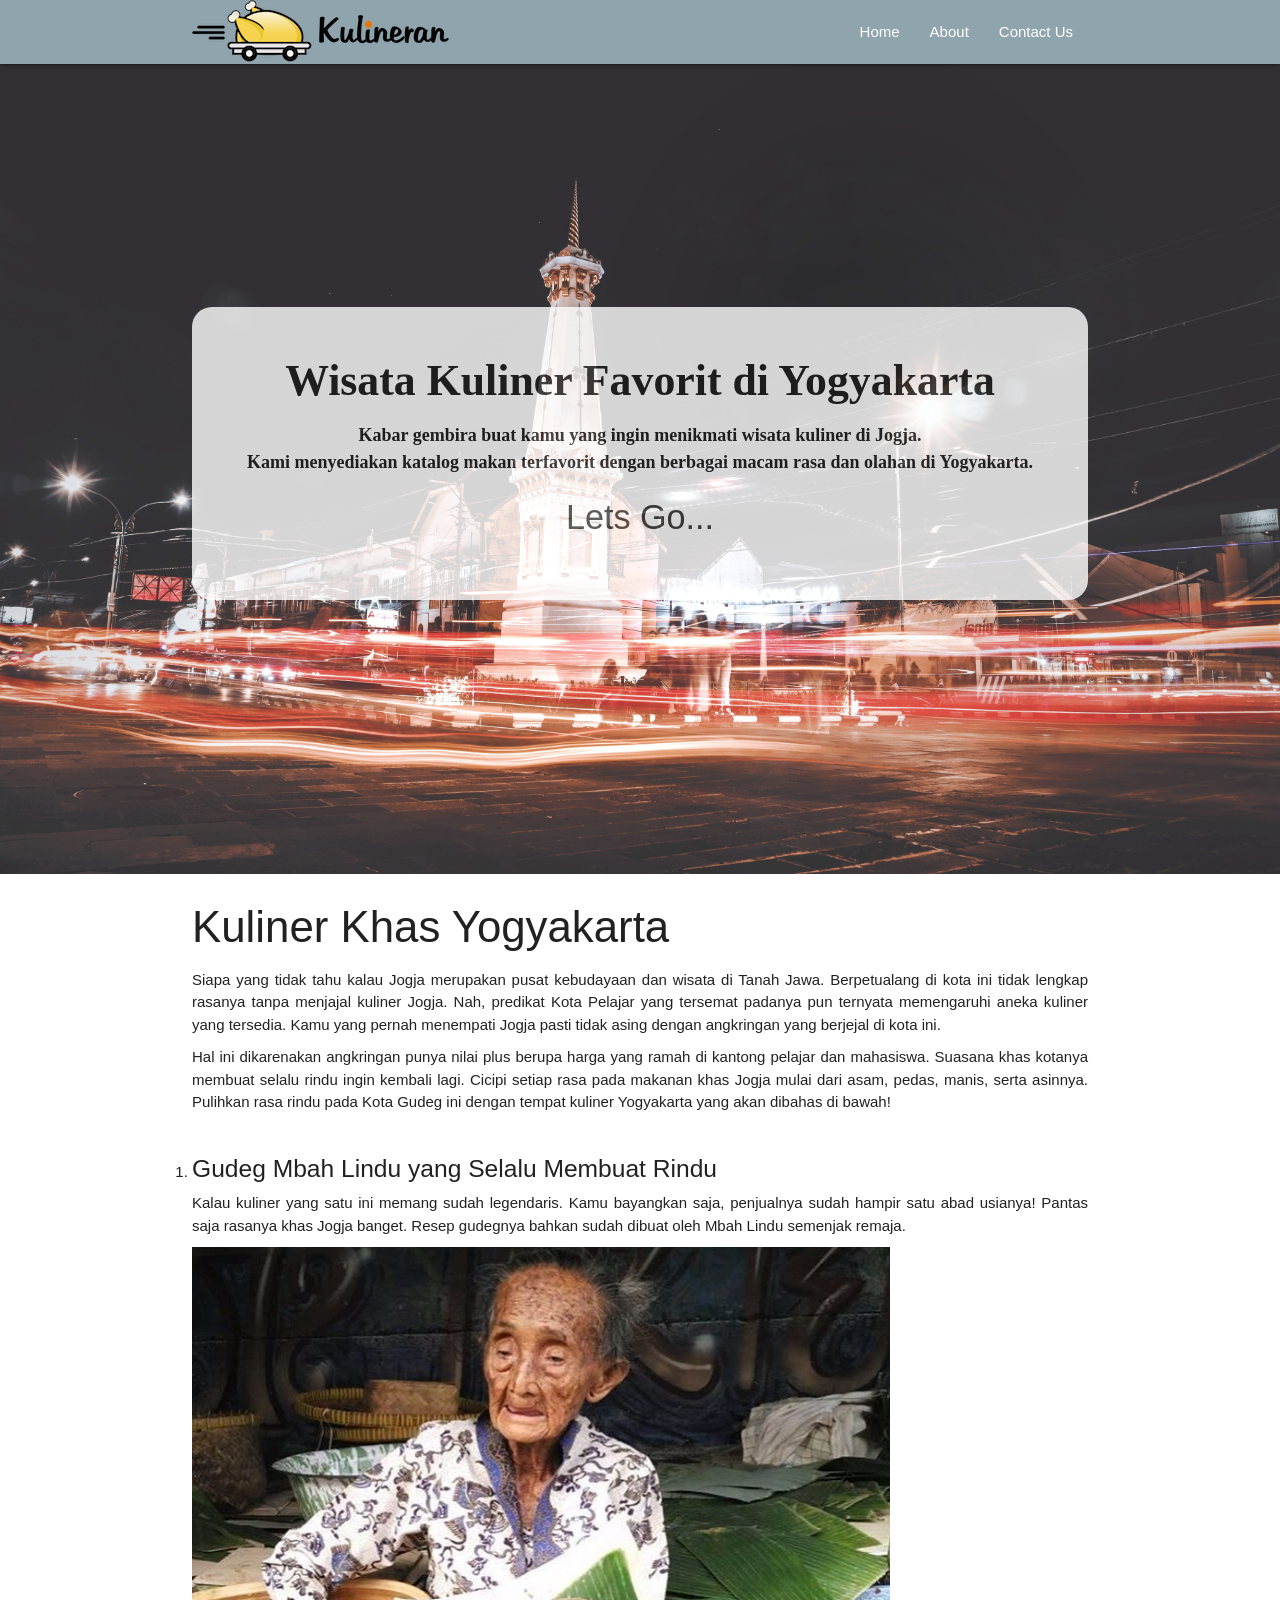
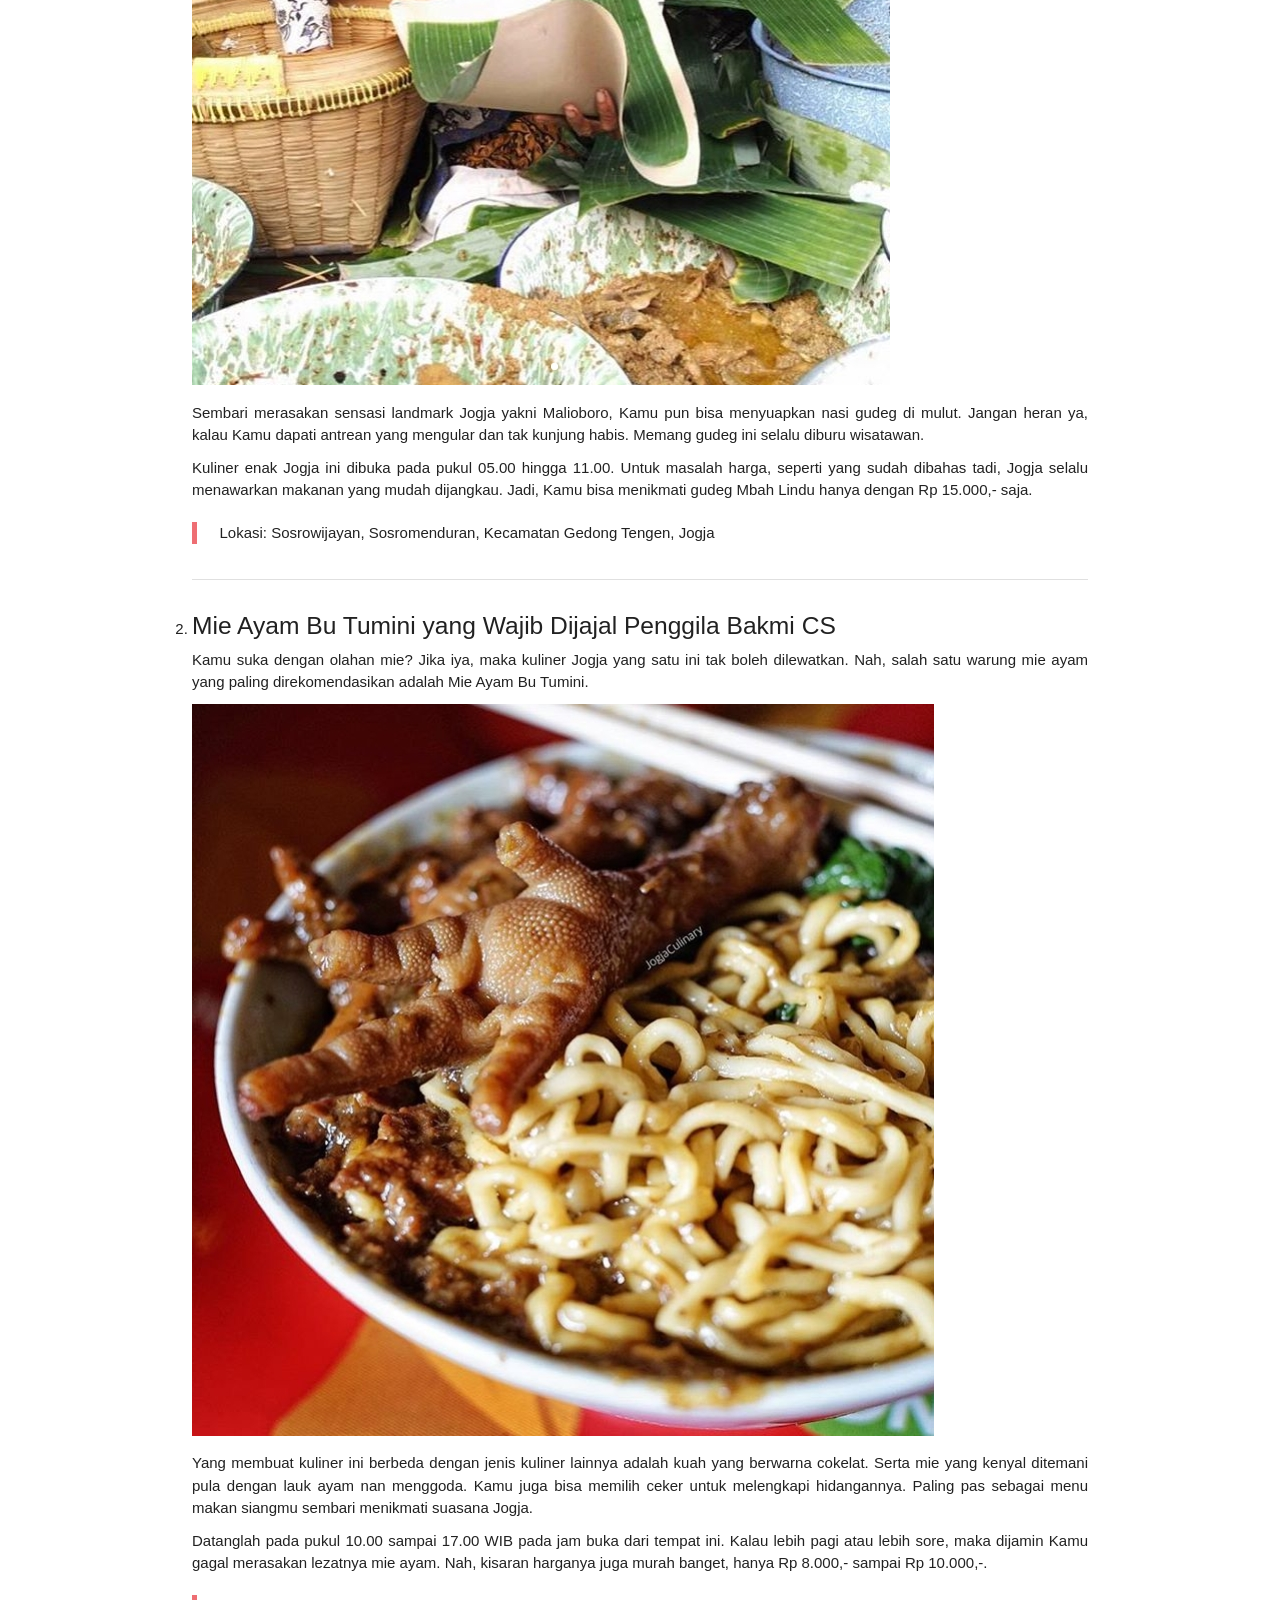
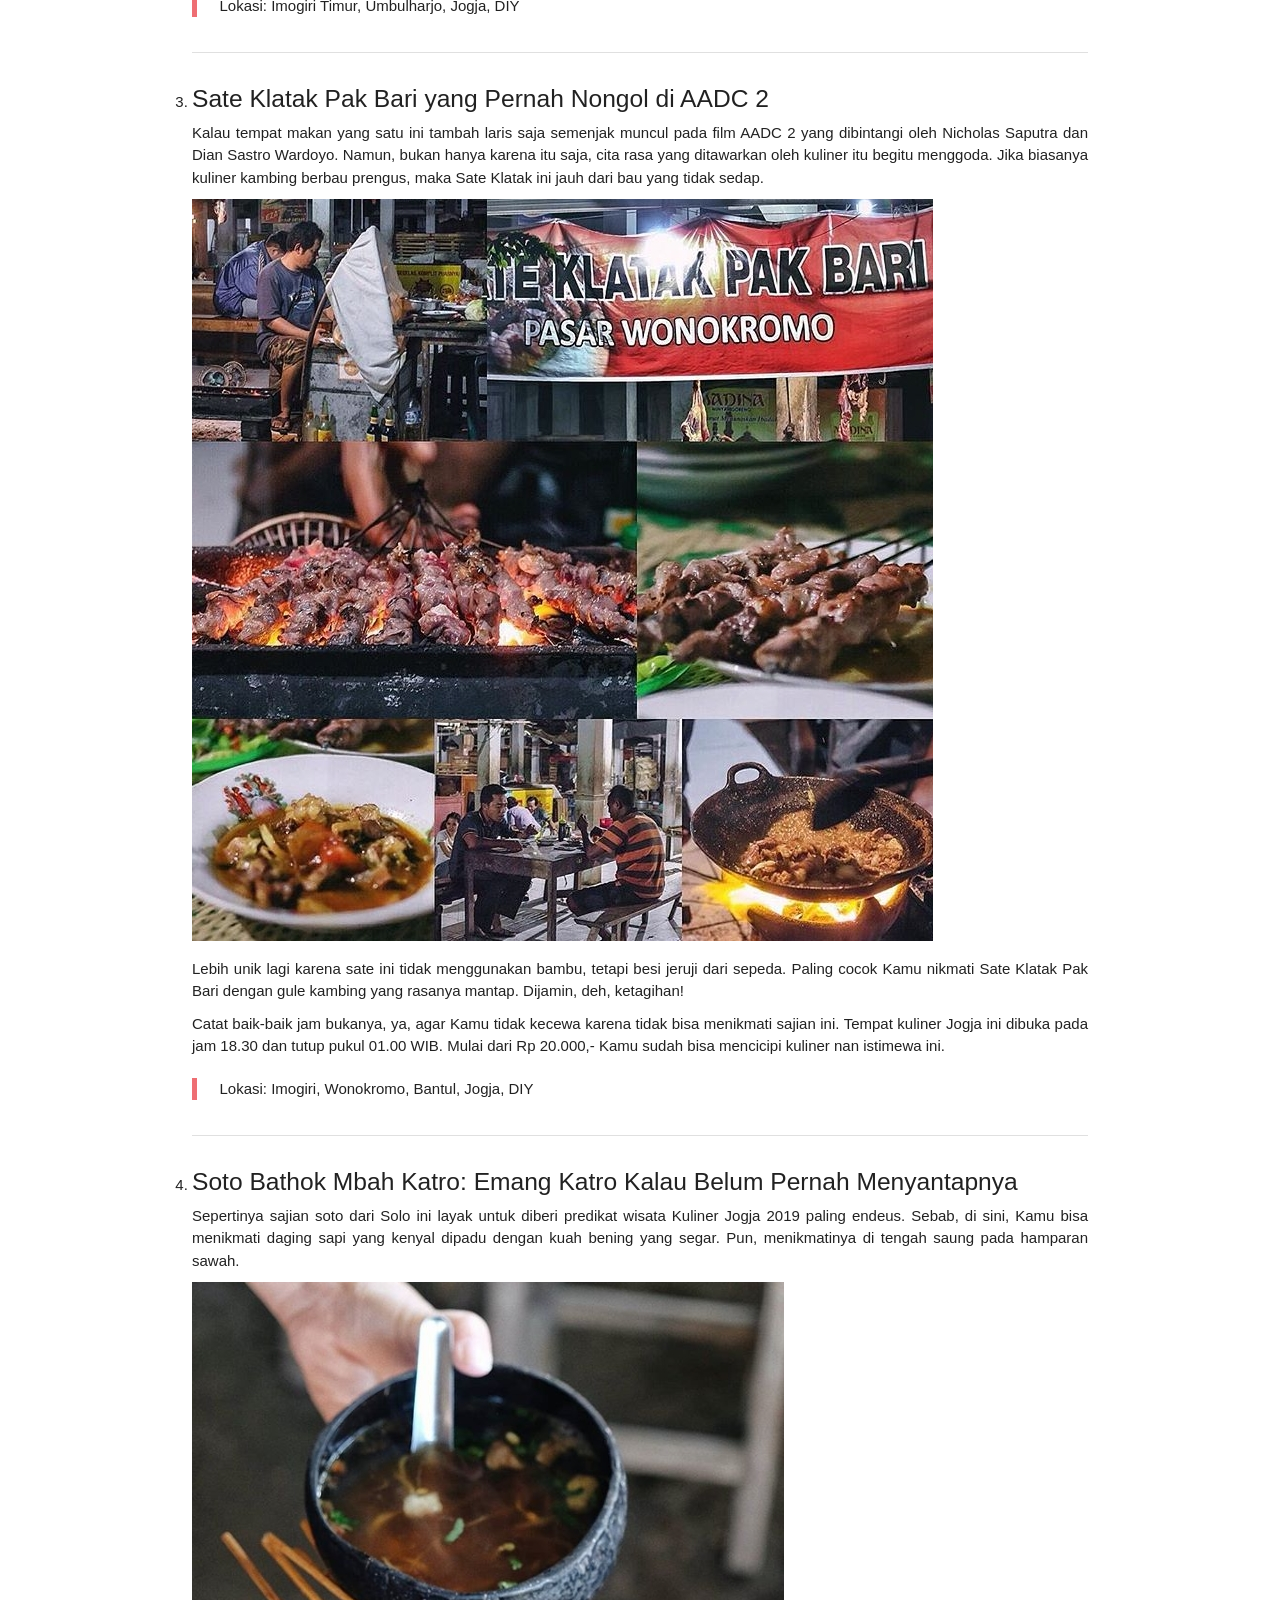
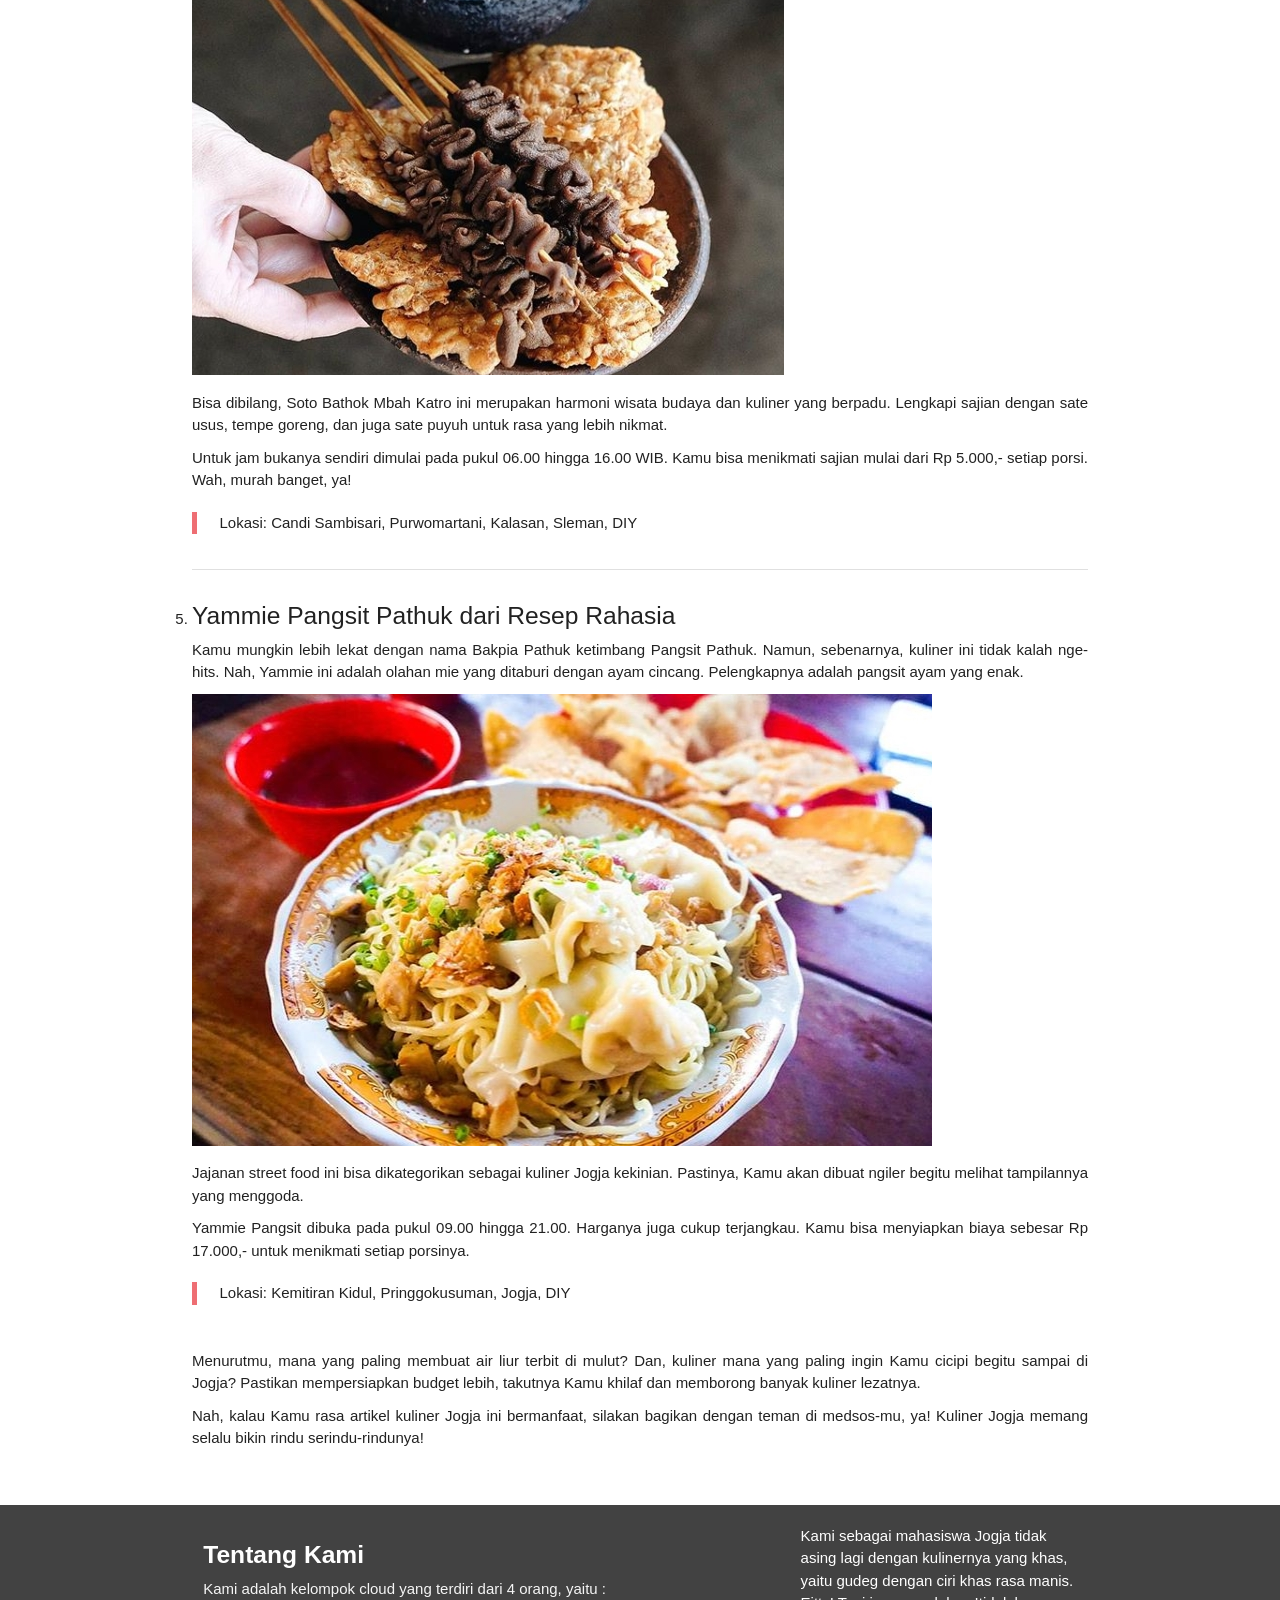
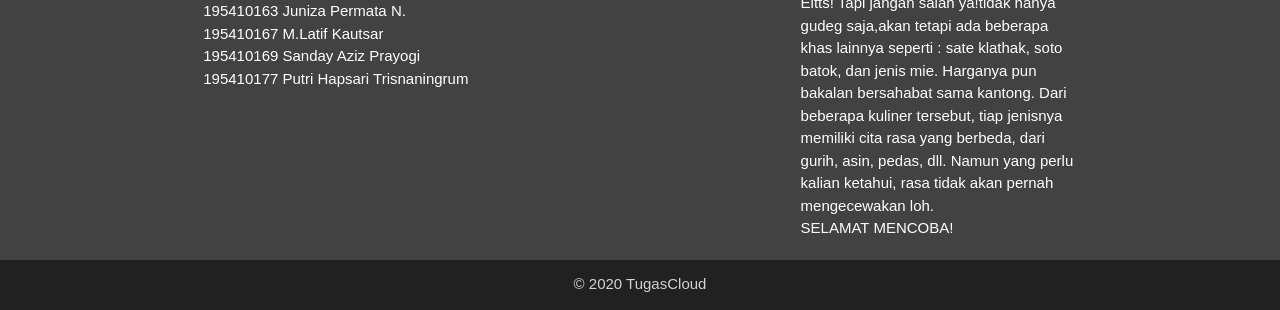
==== about.html @ c5c63904 "gabung file jadi satu untuk kelompok" ====
<!DOCTYPE html>
<html lang="en">

<head>
    <meta charset="UTF-8">
    <meta name="viewport" content="width=device-width, initial-scale=1.0">
    <title>Kuliner Jogja</title>
    <link rel="stylesheet" href="css/materialize.min.css">
    <link rel="stylesheet" href="css/style.css">
    <script src="js/jquery.min.js"></script>
</head>

<body>
    <header>
        <div class="navbar-fixed">
            <nav class="blue-grey lighten-2">
                <div class="nav-wrapper container">
                    <a href="#!" class="brand-logo"><img class="responsive-img" src="image/kulineran-logo-main.png"
                            alt="" srcset=""></a>
                    <a href="#" data-target="mobile-demo" class="sidenav-trigger"><i class="material-icons">=</i></a>
                    <ul class="right hide-on-med-and-down">
                        <li><a href="index.html">Home</a></li>
                        <li><a href="about.html">About</a></li>
                        <li><a href="contact.html">Contact Us</a></li>

                    </ul>
                </div>
            </nav>


        </div>
        <ul class="sidenav" id="mobile-demo">
            <li><a href="index.html">Home</a></li>
            <li><a href="about.html">About</a></li>
            <li><a href="contact.html">Contact Us</a></li>
        </ul>
        <div class="parallax-container">
            <div class="container">

                <h3 class="center-align show-on-small">Wisata Kuliner Favorit di Yogyakarta</h3>
                <p>Kabar gembira buat kamu yang ingin menikmati wisata kuliner di Jogja.
                    <p>

                        Kami menyediakan katalog makan terfavorit dengan berbagai macam rasa dan olahan di Yogyakarta.
                    </p>
                    <h4 class="center-align">Lets Go...</h4>
                </p>
            </div>
            <div class="parallax"><img class="responsive-img" src="image/jogja.jpg"> </div>
        </div>
    </header>
    <main>
        <article>
            <div class="container">
                <h3>Kuliner Khas Yogyakarta</h3>
                <p>Siapa yang tidak tahu kalau Jogja merupakan pusat kebudayaan dan wisata di Tanah Jawa. Berpetualang
                    di kota ini tidak lengkap rasanya tanpa menjajal kuliner Jogja. Nah, predikat Kota Pelajar yang
                    tersemat padanya pun ternyata memengaruhi aneka kuliner yang tersedia. Kamu yang pernah menempati
                    Jogja pasti tidak asing dengan angkringan yang berjejal di kota ini.</p>
                <p>Hal ini dikarenakan angkringan punya nilai plus berupa harga yang ramah di kantong pelajar dan
                    mahasiswa. Suasana khas kotanya membuat selalu rindu ingin kembali lagi. Cicipi setiap rasa pada
                    makanan khas Jogja mulai dari asam, pedas, manis, serta asinnya. Pulihkan rasa rindu pada Kota Gudeg
                    ini dengan tempat kuliner Yogyakarta yang akan dibahas di bawah!</p>

                <ol type="1">
                    <li>
                        <div class="section">
                            <h5>Gudeg Mbah Lindu yang Selalu Membuat Rindu</h5>
                            <p>Kalau kuliner yang satu ini memang sudah legendaris. Kamu bayangkan saja, penjualnya
                                sudah hampir satu abad usianya! Pantas saja rasanya khas Jogja banget. Resep gudegnya
                                bahkan sudah dibuat oleh Mbah Lindu semenjak remaja.</p>
                            <img src="image/gudeg.jpg" alt="" class="responsive-img">
                            <p>Sembari merasakan sensasi landmark Jogja yakni Malioboro, Kamu pun bisa menyuapkan nasi
                                gudeg di mulut. Jangan heran ya, kalau Kamu dapati antrean yang mengular dan tak kunjung
                                habis. Memang gudeg ini selalu diburu wisatawan.</p>
                            <p>Kuliner enak Jogja ini dibuka pada pukul 05.00 hingga 11.00. Untuk masalah harga, seperti
                                yang sudah dibahas tadi, Jogja selalu menawarkan makanan yang mudah dijangkau. Jadi,
                                Kamu bisa menikmati gudeg Mbah Lindu hanya dengan Rp 15.000,- saja.</p>
                            <blockquote>
                                Lokasi: Sosrowijayan, Sosromenduran, Kecamatan Gedong Tengen, Jogja
                            </blockquote>
                        </div>
                    </li>
                    <li>
                        <div class="divider"></div>
                        <div class="section">
                            <h5>Mie Ayam Bu Tumini yang Wajib Dijajal Penggila Bakmi CS</h5>
                            <p>Kamu suka dengan olahan mie? Jika iya, maka kuliner Jogja yang satu ini tak boleh
                                dilewatkan. Nah, salah satu warung mie ayam yang paling direkomendasikan adalah Mie Ayam
                                Bu Tumini.</p>
                            <img src="image/bakmi.jpg" alt="" class="responsive-img">
                            <p>Yang membuat kuliner ini berbeda dengan jenis kuliner lainnya adalah kuah yang berwarna
                                cokelat. Serta mie yang kenyal ditemani pula dengan lauk ayam nan menggoda. Kamu juga
                                bisa memilih ceker untuk melengkapi hidangannya. Paling pas sebagai menu makan siangmu
                                sembari menikmati suasana Jogja.</p>
                            <p>Datanglah pada pukul 10.00 sampai 17.00 WIB pada jam buka dari tempat ini. Kalau lebih
                                pagi atau lebih sore, maka dijamin Kamu gagal merasakan lezatnya mie ayam. Nah, kisaran
                                harganya juga murah banget, hanya Rp 8.000,- sampai Rp 10.000,-.</p>
                            <blockquote>
                                Lokasi: Imogiri Timur, Umbulharjo, Jogja, DIY
                            </blockquote>

                        </div>
                    </li>
                    <li>
                        <div class="divider"></div>
                        <div class="section">
                            <h5>Sate Klatak Pak Bari yang Pernah Nongol di AADC 2</h5>
                            <p>Kalau tempat makan yang satu ini tambah laris saja semenjak muncul pada film AADC 2 yang
                                dibintangi oleh Nicholas Saputra dan Dian Sastro Wardoyo. Namun, bukan hanya karena itu
                                saja, cita rasa yang ditawarkan oleh kuliner itu begitu menggoda. Jika biasanya kuliner
                                kambing berbau prengus, maka Sate Klatak ini jauh dari bau yang tidak sedap.</p>
                            <img src="image/sate.jpg" alt="" class="responsive-img">
                            <p>Lebih unik lagi karena sate ini tidak menggunakan bambu, tetapi besi jeruji dari sepeda.
                                Paling cocok Kamu nikmati Sate Klatak Pak Bari dengan gule kambing yang rasanya mantap.
                                Dijamin, deh, ketagihan!</p>
                            <p>Catat baik-baik jam bukanya, ya, agar Kamu tidak kecewa karena tidak bisa menikmati
                                sajian ini. Tempat kuliner Jogja ini dibuka pada jam 18.30 dan tutup pukul 01.00 WIB.
                                Mulai dari Rp 20.000,- Kamu sudah bisa mencicipi kuliner nan istimewa ini.</p>
                            <blockquote>
                                Lokasi: Imogiri, Wonokromo, Bantul, Jogja, DIY
                            </blockquote>
                        </div>
                    </li>
                    <li>

                        <div class="divider"></div>
                        <div class="section">
                            <h5>Soto Bathok Mbah Katro: Emang Katro Kalau Belum Pernah Menyantapnya</h5>
                            <p>Sepertinya sajian soto dari Solo ini layak untuk diberi predikat wisata Kuliner Jogja
                                2019 paling endeus. Sebab, di sini, Kamu bisa menikmati daging sapi yang kenyal dipadu
                                dengan kuah bening yang segar. Pun, menikmatinya di tengah saung pada hamparan sawah.
                            </p>
                            <img src="image/soto.jpg" alt="" class="responsive-img">
                            <p>Bisa dibilang, Soto Bathok Mbah Katro ini merupakan harmoni wisata budaya dan kuliner
                                yang berpadu. Lengkapi sajian dengan sate usus, tempe goreng, dan juga sate puyuh untuk
                                rasa yang lebih nikmat.</p>
                            <p>Untuk jam bukanya sendiri dimulai pada pukul 06.00 hingga 16.00 WIB. Kamu bisa menikmati
                                sajian mulai dari Rp 5.000,- setiap porsi. Wah, murah banget, ya!</p>
                            <blockquote>
                                Lokasi: Candi Sambisari, Purwomartani, Kalasan, Sleman, DIY
                            </blockquote>
                        </div>
                    </li>
                    <li>
                        <div class="divider"></div>
                        <div class="section">
                            <h5>Yammie Pangsit Pathuk dari Resep Rahasia</h5>
                            <p>Kamu mungkin lebih lekat dengan nama Bakpia Pathuk ketimbang Pangsit Pathuk. Namun,
                                sebenarnya, kuliner ini tidak kalah nge-hits. Nah, Yammie ini adalah olahan mie yang
                                ditaburi dengan ayam cincang. Pelengkapnya adalah pangsit ayam yang enak.</p>
                            <img src="image/pangsit.jpg" alt="" class="responsive-img">
                            <p>Jajanan street food ini bisa dikategorikan sebagai kuliner Jogja kekinian. Pastinya, Kamu
                                akan dibuat ngiler begitu melihat tampilannya yang menggoda.</p>
                            <p>Yammie Pangsit dibuka pada pukul 09.00 hingga 21.00. Harganya juga cukup terjangkau. Kamu
                                bisa menyiapkan biaya sebesar Rp 17.000,- untuk menikmati setiap porsinya.</p>
                            <blockquote>
                                Lokasi: Kemitiran Kidul, Pringgokusuman, Jogja, DIY
                            </blockquote>
                        </div>
                    </li>
                </ol>
                <p>Menurutmu, mana yang paling membuat air liur terbit di mulut? Dan, kuliner mana yang paling ingin
                    Kamu cicipi begitu sampai di Jogja? Pastikan mempersiapkan budget lebih, takutnya Kamu khilaf dan
                    memborong banyak kuliner lezatnya.</p>
                <p>Nah, kalau Kamu rasa artikel kuliner Jogja ini bermanfaat, silakan bagikan dengan teman di medsos-mu,
                    ya! Kuliner Jogja memang selalu bikin rindu serindu-rindunya!</p>


            </div>
        </article>
    </main>
    <footer class="page-footer grey darken-3">
        <div class="container">
            <div class="row">
                <div class="col l6 s12">
                    <h5 class="white-text"><b>Tentang Kami</b></h5>
                    <p class="grey-text text-lighten-4">Kami adalah kelompok cloud yang terdiri dari 4 orang, yaitu : </p>
					<p>195410163 Juniza Permata N.</p>
					<p>195410167 M.Latif Kautsar</p>
					<p>195410169 Sanday Aziz Prayogi</p>
					<p>195410177 Putri Hapsari Trisnaningrum</p>
                </div>
                <div class="col l4 offset-l2 s12">
				<p>Kami sebagai mahasiswa Jogja tidak asing lagi dengan kulinernya yang khas, yaitu gudeg dengan ciri
				khas rasa manis. Eitts! Tapi jangan salah ya!tidak hanya gudeg saja,akan tetapi ada beberapa 
				khas lainnya seperti : sate klathak, soto batok, dan jenis mie. Harganya pun bakalan bersahabat sama kantong. 
				Dari beberapa kuliner tersebut, tiap jenisnya memiliki cita rasa yang berbeda, dari gurih, asin, pedas, dll.
				Namun yang perlu kalian ketahui, rasa tidak akan pernah mengecewakan loh.</p>
				<p>SELAMAT MENCOBA!</p>
                </div>
            </div>
        </div>
        <div class="footer-copyright grey darken-4">
            <div class="container">
                <p class="center-align">&copy; 2020 TugasCloud</p>
            </div>
        </div>
    </footer>
    <script>

    </script>
    <script src="js/materialize.min.js"></script>
    <script src="js/script.js"></script>

</body>

</html>
---- css/style.css ----
*{
    margin: 0;
    padding: 0;
    box-sizing: border-box;
}
header .parallax-container{
    height: 90vh;    
    width: 100%;
    opacity: 0.9;
}
header .parallax-container .container{
    top: 30%;
    position: relative;
    opacity: none;
    opacity: 0.8;
    filter: alpha(opacity=60);
    border-radius: 20px;
    padding: 20px;
    background-color: #ffffff;
    padding-bottom: 50px;    
}
header .parallax-container .container h3, header .parallax-container .container p{
    color: #000000;
    text-align: center;
    font-family: cursive;
    font-weight: bold;
}
header .parallax-container .container p{
    font-size: 18px;
    
}
article .container p{
    text-align: justify;
    margin: 10px 0;
}
footer{
    margin-top: 55px;
}
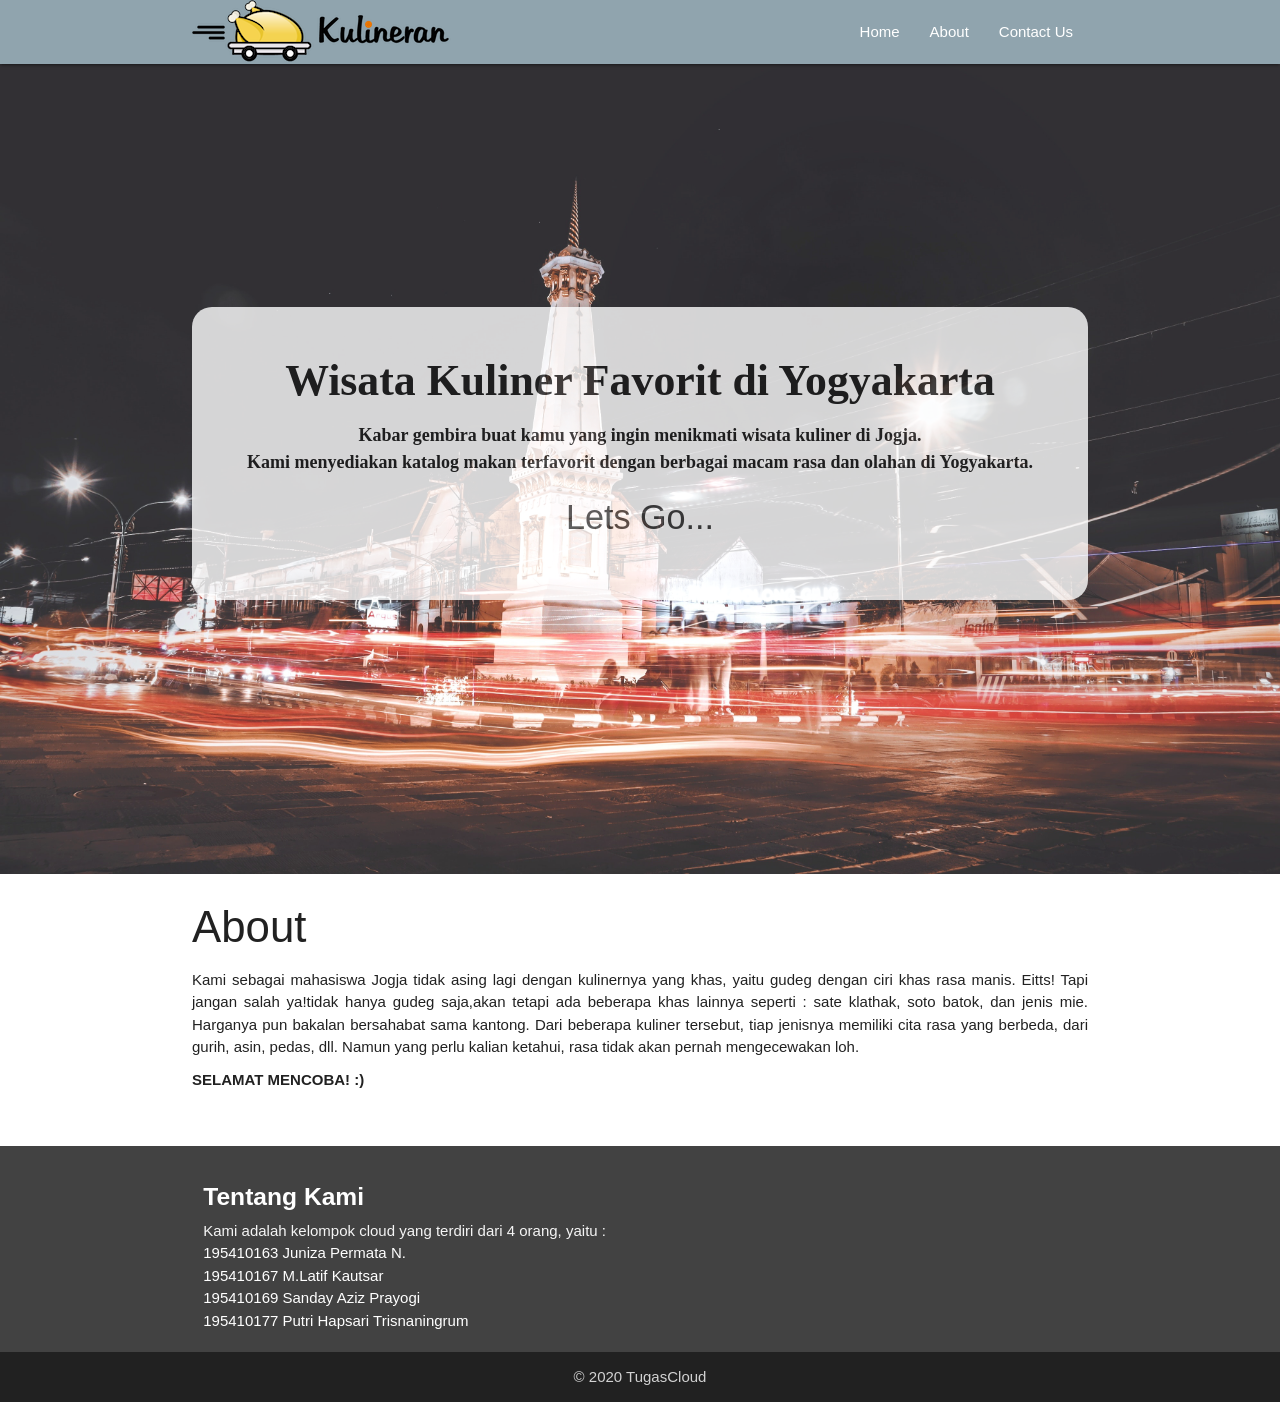
==== commit b0c2ce58: "edit repo lokal putri" ====
--- a/about.html
+++ b/about.html
@@ -52,120 +52,13 @@
     <main>
         <article>
             <div class="container">
-                <h3>Kuliner Khas Yogyakarta</h3>
-                <p>Siapa yang tidak tahu kalau Jogja merupakan pusat kebudayaan dan wisata di Tanah Jawa. Berpetualang
-                    di kota ini tidak lengkap rasanya tanpa menjajal kuliner Jogja. Nah, predikat Kota Pelajar yang
-                    tersemat padanya pun ternyata memengaruhi aneka kuliner yang tersedia. Kamu yang pernah menempati
-                    Jogja pasti tidak asing dengan angkringan yang berjejal di kota ini.</p>
-                <p>Hal ini dikarenakan angkringan punya nilai plus berupa harga yang ramah di kantong pelajar dan
-                    mahasiswa. Suasana khas kotanya membuat selalu rindu ingin kembali lagi. Cicipi setiap rasa pada
-                    makanan khas Jogja mulai dari asam, pedas, manis, serta asinnya. Pulihkan rasa rindu pada Kota Gudeg
-                    ini dengan tempat kuliner Yogyakarta yang akan dibahas di bawah!</p>
-
-                <ol type="1">
-                    <li>
-                        <div class="section">
-                            <h5>Gudeg Mbah Lindu yang Selalu Membuat Rindu</h5>
-                            <p>Kalau kuliner yang satu ini memang sudah legendaris. Kamu bayangkan saja, penjualnya
-                                sudah hampir satu abad usianya! Pantas saja rasanya khas Jogja banget. Resep gudegnya
-                                bahkan sudah dibuat oleh Mbah Lindu semenjak remaja.</p>
-                            <img src="image/gudeg.jpg" alt="" class="responsive-img">
-                            <p>Sembari merasakan sensasi landmark Jogja yakni Malioboro, Kamu pun bisa menyuapkan nasi
-                                gudeg di mulut. Jangan heran ya, kalau Kamu dapati antrean yang mengular dan tak kunjung
-                                habis. Memang gudeg ini selalu diburu wisatawan.</p>
-                            <p>Kuliner enak Jogja ini dibuka pada pukul 05.00 hingga 11.00. Untuk masalah harga, seperti
-                                yang sudah dibahas tadi, Jogja selalu menawarkan makanan yang mudah dijangkau. Jadi,
-                                Kamu bisa menikmati gudeg Mbah Lindu hanya dengan Rp 15.000,- saja.</p>
-                            <blockquote>
-                                Lokasi: Sosrowijayan, Sosromenduran, Kecamatan Gedong Tengen, Jogja
-                            </blockquote>
-                        </div>
-                    </li>
-                    <li>
-                        <div class="divider"></div>
-                        <div class="section">
-                            <h5>Mie Ayam Bu Tumini yang Wajib Dijajal Penggila Bakmi CS</h5>
-                            <p>Kamu suka dengan olahan mie? Jika iya, maka kuliner Jogja yang satu ini tak boleh
-                                dilewatkan. Nah, salah satu warung mie ayam yang paling direkomendasikan adalah Mie Ayam
-                                Bu Tumini.</p>
-                            <img src="image/bakmi.jpg" alt="" class="responsive-img">
-                            <p>Yang membuat kuliner ini berbeda dengan jenis kuliner lainnya adalah kuah yang berwarna
-                                cokelat. Serta mie yang kenyal ditemani pula dengan lauk ayam nan menggoda. Kamu juga
-                                bisa memilih ceker untuk melengkapi hidangannya. Paling pas sebagai menu makan siangmu
-                                sembari menikmati suasana Jogja.</p>
-                            <p>Datanglah pada pukul 10.00 sampai 17.00 WIB pada jam buka dari tempat ini. Kalau lebih
-                                pagi atau lebih sore, maka dijamin Kamu gagal merasakan lezatnya mie ayam. Nah, kisaran
-                                harganya juga murah banget, hanya Rp 8.000,- sampai Rp 10.000,-.</p>
-                            <blockquote>
-                                Lokasi: Imogiri Timur, Umbulharjo, Jogja, DIY
-                            </blockquote>
-
-                        </div>
-                    </li>
-                    <li>
-                        <div class="divider"></div>
-                        <div class="section">
-                            <h5>Sate Klatak Pak Bari yang Pernah Nongol di AADC 2</h5>
-                            <p>Kalau tempat makan yang satu ini tambah laris saja semenjak muncul pada film AADC 2 yang
-                                dibintangi oleh Nicholas Saputra dan Dian Sastro Wardoyo. Namun, bukan hanya karena itu
-                                saja, cita rasa yang ditawarkan oleh kuliner itu begitu menggoda. Jika biasanya kuliner
-                                kambing berbau prengus, maka Sate Klatak ini jauh dari bau yang tidak sedap.</p>
-                            <img src="image/sate.jpg" alt="" class="responsive-img">
-                            <p>Lebih unik lagi karena sate ini tidak menggunakan bambu, tetapi besi jeruji dari sepeda.
-                                Paling cocok Kamu nikmati Sate Klatak Pak Bari dengan gule kambing yang rasanya mantap.
-                                Dijamin, deh, ketagihan!</p>
-                            <p>Catat baik-baik jam bukanya, ya, agar Kamu tidak kecewa karena tidak bisa menikmati
-                                sajian ini. Tempat kuliner Jogja ini dibuka pada jam 18.30 dan tutup pukul 01.00 WIB.
-                                Mulai dari Rp 20.000,- Kamu sudah bisa mencicipi kuliner nan istimewa ini.</p>
-                            <blockquote>
-                                Lokasi: Imogiri, Wonokromo, Bantul, Jogja, DIY
-                            </blockquote>
-                        </div>
-                    </li>
-                    <li>
-
-                        <div class="divider"></div>
-                        <div class="section">
-                            <h5>Soto Bathok Mbah Katro: Emang Katro Kalau Belum Pernah Menyantapnya</h5>
-                            <p>Sepertinya sajian soto dari Solo ini layak untuk diberi predikat wisata Kuliner Jogja
-                                2019 paling endeus. Sebab, di sini, Kamu bisa menikmati daging sapi yang kenyal dipadu
-                                dengan kuah bening yang segar. Pun, menikmatinya di tengah saung pada hamparan sawah.
-                            </p>
-                            <img src="image/soto.jpg" alt="" class="responsive-img">
-                            <p>Bisa dibilang, Soto Bathok Mbah Katro ini merupakan harmoni wisata budaya dan kuliner
-                                yang berpadu. Lengkapi sajian dengan sate usus, tempe goreng, dan juga sate puyuh untuk
-                                rasa yang lebih nikmat.</p>
-                            <p>Untuk jam bukanya sendiri dimulai pada pukul 06.00 hingga 16.00 WIB. Kamu bisa menikmati
-                                sajian mulai dari Rp 5.000,- setiap porsi. Wah, murah banget, ya!</p>
-                            <blockquote>
-                                Lokasi: Candi Sambisari, Purwomartani, Kalasan, Sleman, DIY
-                            </blockquote>
-                        </div>
-                    </li>
-                    <li>
-                        <div class="divider"></div>
-                        <div class="section">
-                            <h5>Yammie Pangsit Pathuk dari Resep Rahasia</h5>
-                            <p>Kamu mungkin lebih lekat dengan nama Bakpia Pathuk ketimbang Pangsit Pathuk. Namun,
-                                sebenarnya, kuliner ini tidak kalah nge-hits. Nah, Yammie ini adalah olahan mie yang
-                                ditaburi dengan ayam cincang. Pelengkapnya adalah pangsit ayam yang enak.</p>
-                            <img src="image/pangsit.jpg" alt="" class="responsive-img">
-                            <p>Jajanan street food ini bisa dikategorikan sebagai kuliner Jogja kekinian. Pastinya, Kamu
-                                akan dibuat ngiler begitu melihat tampilannya yang menggoda.</p>
-                            <p>Yammie Pangsit dibuka pada pukul 09.00 hingga 21.00. Harganya juga cukup terjangkau. Kamu
-                                bisa menyiapkan biaya sebesar Rp 17.000,- untuk menikmati setiap porsinya.</p>
-                            <blockquote>
-                                Lokasi: Kemitiran Kidul, Pringgokusuman, Jogja, DIY
-                            </blockquote>
-                        </div>
-                    </li>
-                </ol>
-                <p>Menurutmu, mana yang paling membuat air liur terbit di mulut? Dan, kuliner mana yang paling ingin
-                    Kamu cicipi begitu sampai di Jogja? Pastikan mempersiapkan budget lebih, takutnya Kamu khilaf dan
-                    memborong banyak kuliner lezatnya.</p>
-                <p>Nah, kalau Kamu rasa artikel kuliner Jogja ini bermanfaat, silakan bagikan dengan teman di medsos-mu,
-                    ya! Kuliner Jogja memang selalu bikin rindu serindu-rindunya!</p>
-
+                <h3>About</h3>
+                <p>Kami sebagai mahasiswa Jogja tidak asing lagi dengan kulinernya yang khas, yaitu gudeg dengan ciri
+                khas rasa manis. Eitts! Tapi jangan salah ya!tidak hanya gudeg saja,akan tetapi ada beberapa 
+                khas lainnya seperti : sate klathak, soto batok, dan jenis mie. Harganya pun bakalan bersahabat sama kantong. 
+                Dari beberapa kuliner tersebut, tiap jenisnya memiliki cita rasa yang berbeda, dari gurih, asin, pedas, dll.
+                Namun yang perlu kalian ketahui, rasa tidak akan pernah mengecewakan loh.</p>
+                <p><b>SELAMAT MENCOBA! :)</b></p>
 
             </div>
         </article>
@@ -176,18 +69,13 @@
                 <div class="col l6 s12">
                     <h5 class="white-text"><b>Tentang Kami</b></h5>
                     <p class="grey-text text-lighten-4">Kami adalah kelompok cloud yang terdiri dari 4 orang, yaitu : </p>
-					<p>195410163 Juniza Permata N.</p>
-					<p>195410167 M.Latif Kautsar</p>
-					<p>195410169 Sanday Aziz Prayogi</p>
-					<p>195410177 Putri Hapsari Trisnaningrum</p>
+                    <p>195410163 Juniza Permata N.</p>
+                    <p>195410167 M.Latif Kautsar</p>
+                    <p>195410169 Sanday Aziz Prayogi</p>
+                    <p>195410177 Putri Hapsari Trisnaningrum</p>
                 </div>
                 <div class="col l4 offset-l2 s12">
-				<p>Kami sebagai mahasiswa Jogja tidak asing lagi dengan kulinernya yang khas, yaitu gudeg dengan ciri
-				khas rasa manis. Eitts! Tapi jangan salah ya!tidak hanya gudeg saja,akan tetapi ada beberapa 
-				khas lainnya seperti : sate klathak, soto batok, dan jenis mie. Harganya pun bakalan bersahabat sama kantong. 
-				Dari beberapa kuliner tersebut, tiap jenisnya memiliki cita rasa yang berbeda, dari gurih, asin, pedas, dll.
-				Namun yang perlu kalian ketahui, rasa tidak akan pernah mengecewakan loh.</p>
-				<p>SELAMAT MENCOBA!</p>
+                
                 </div>
             </div>
         </div>
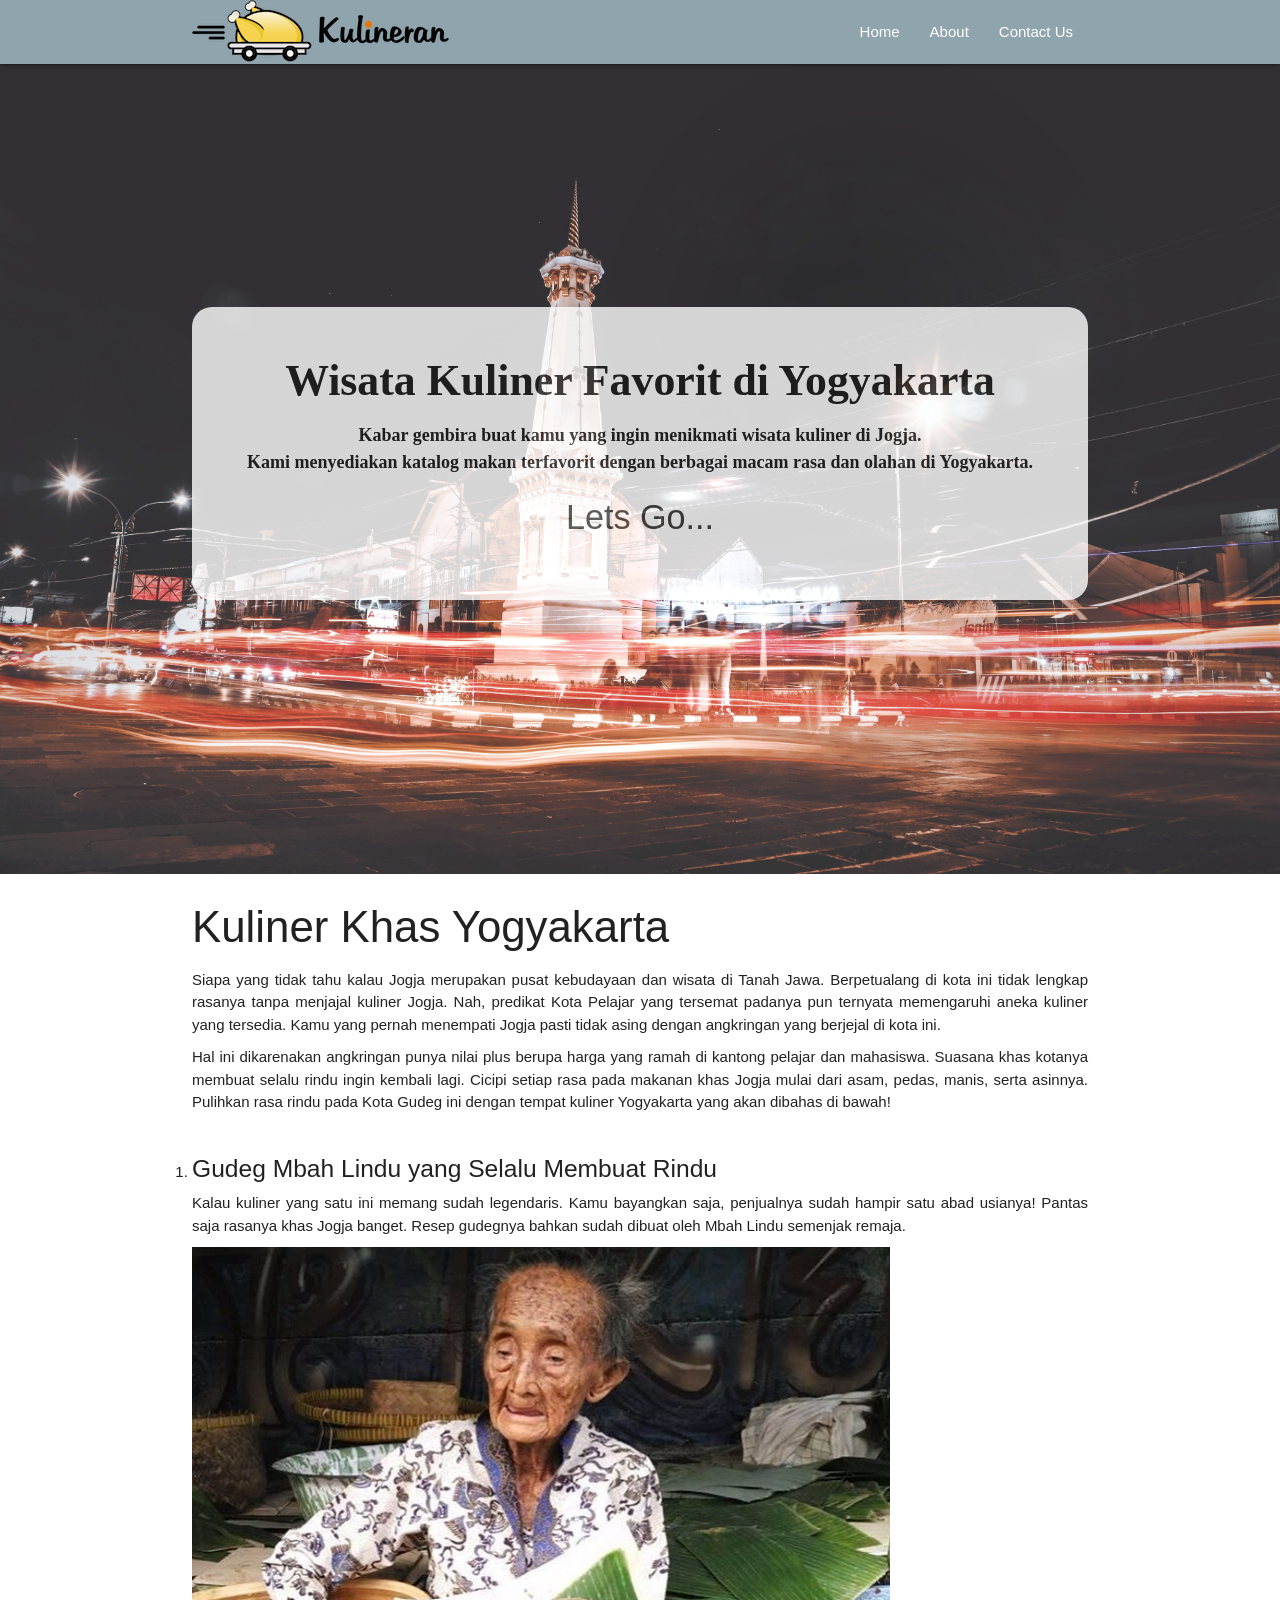
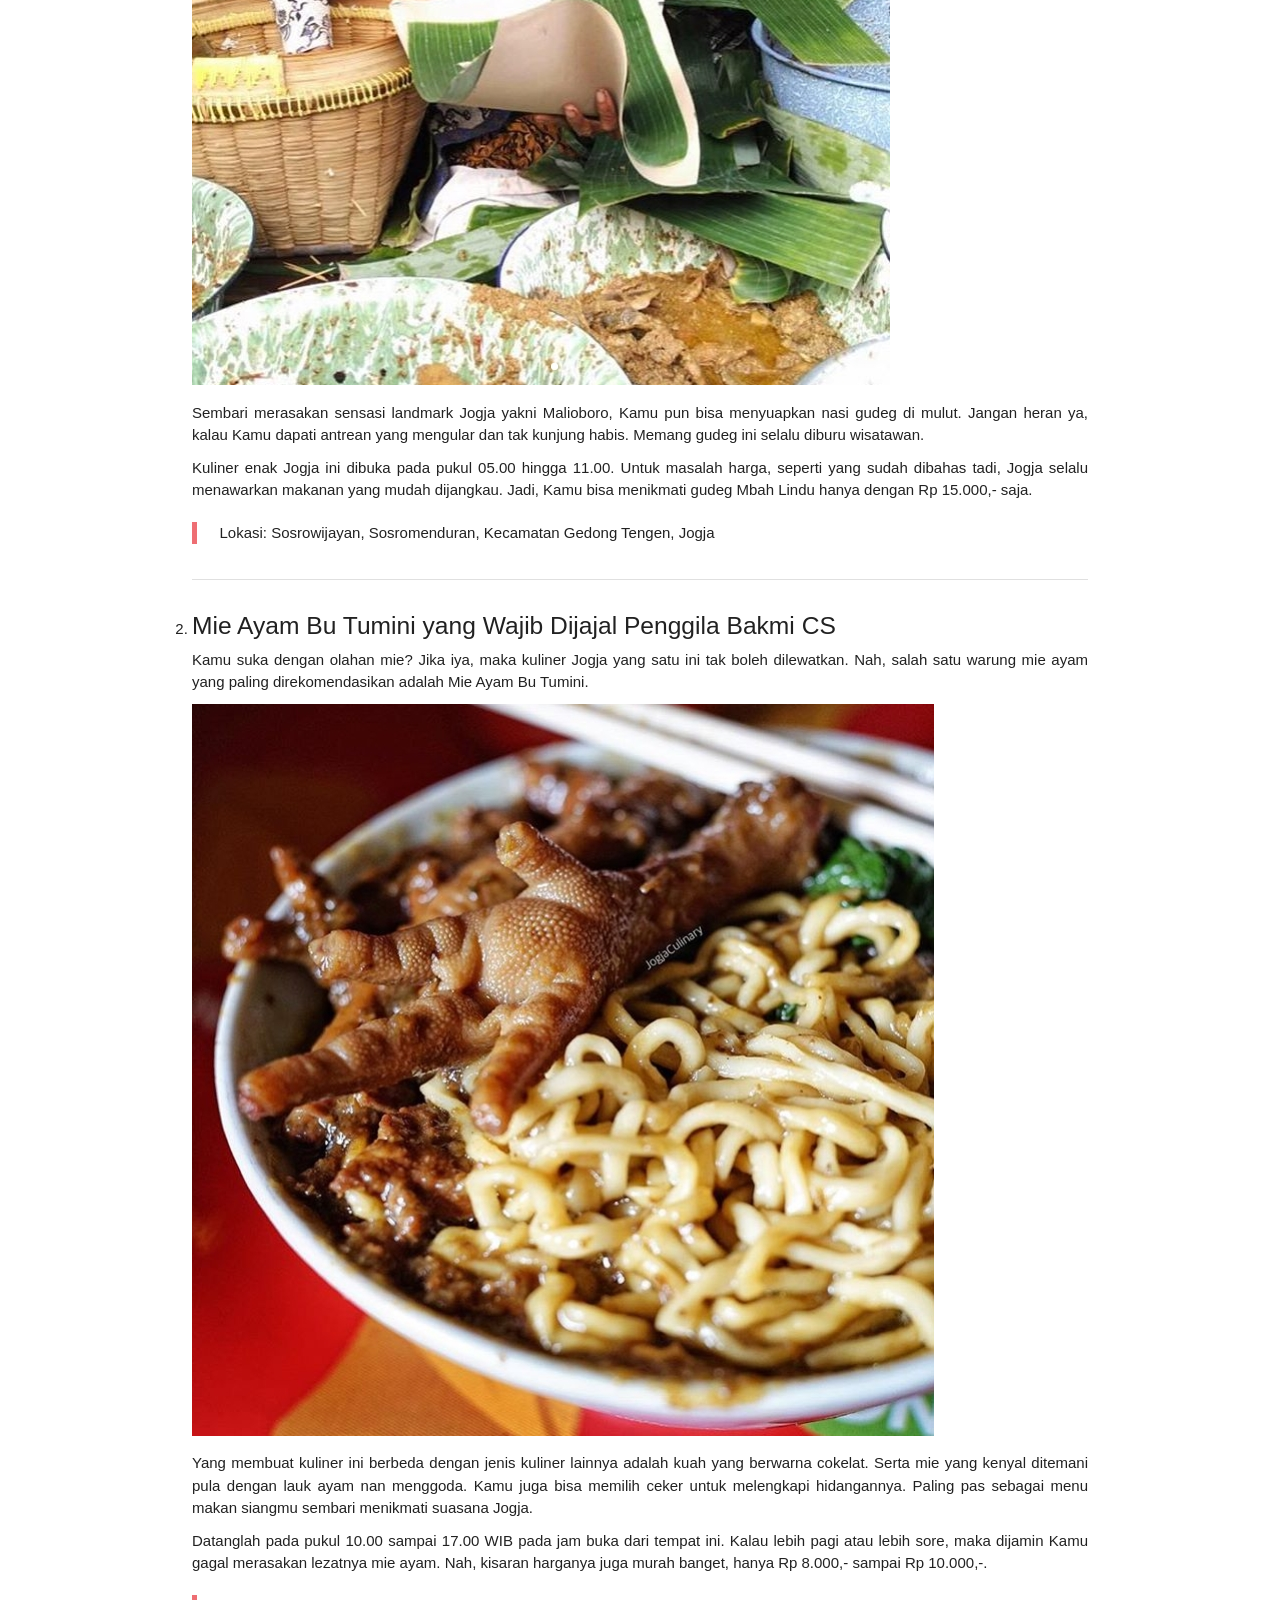
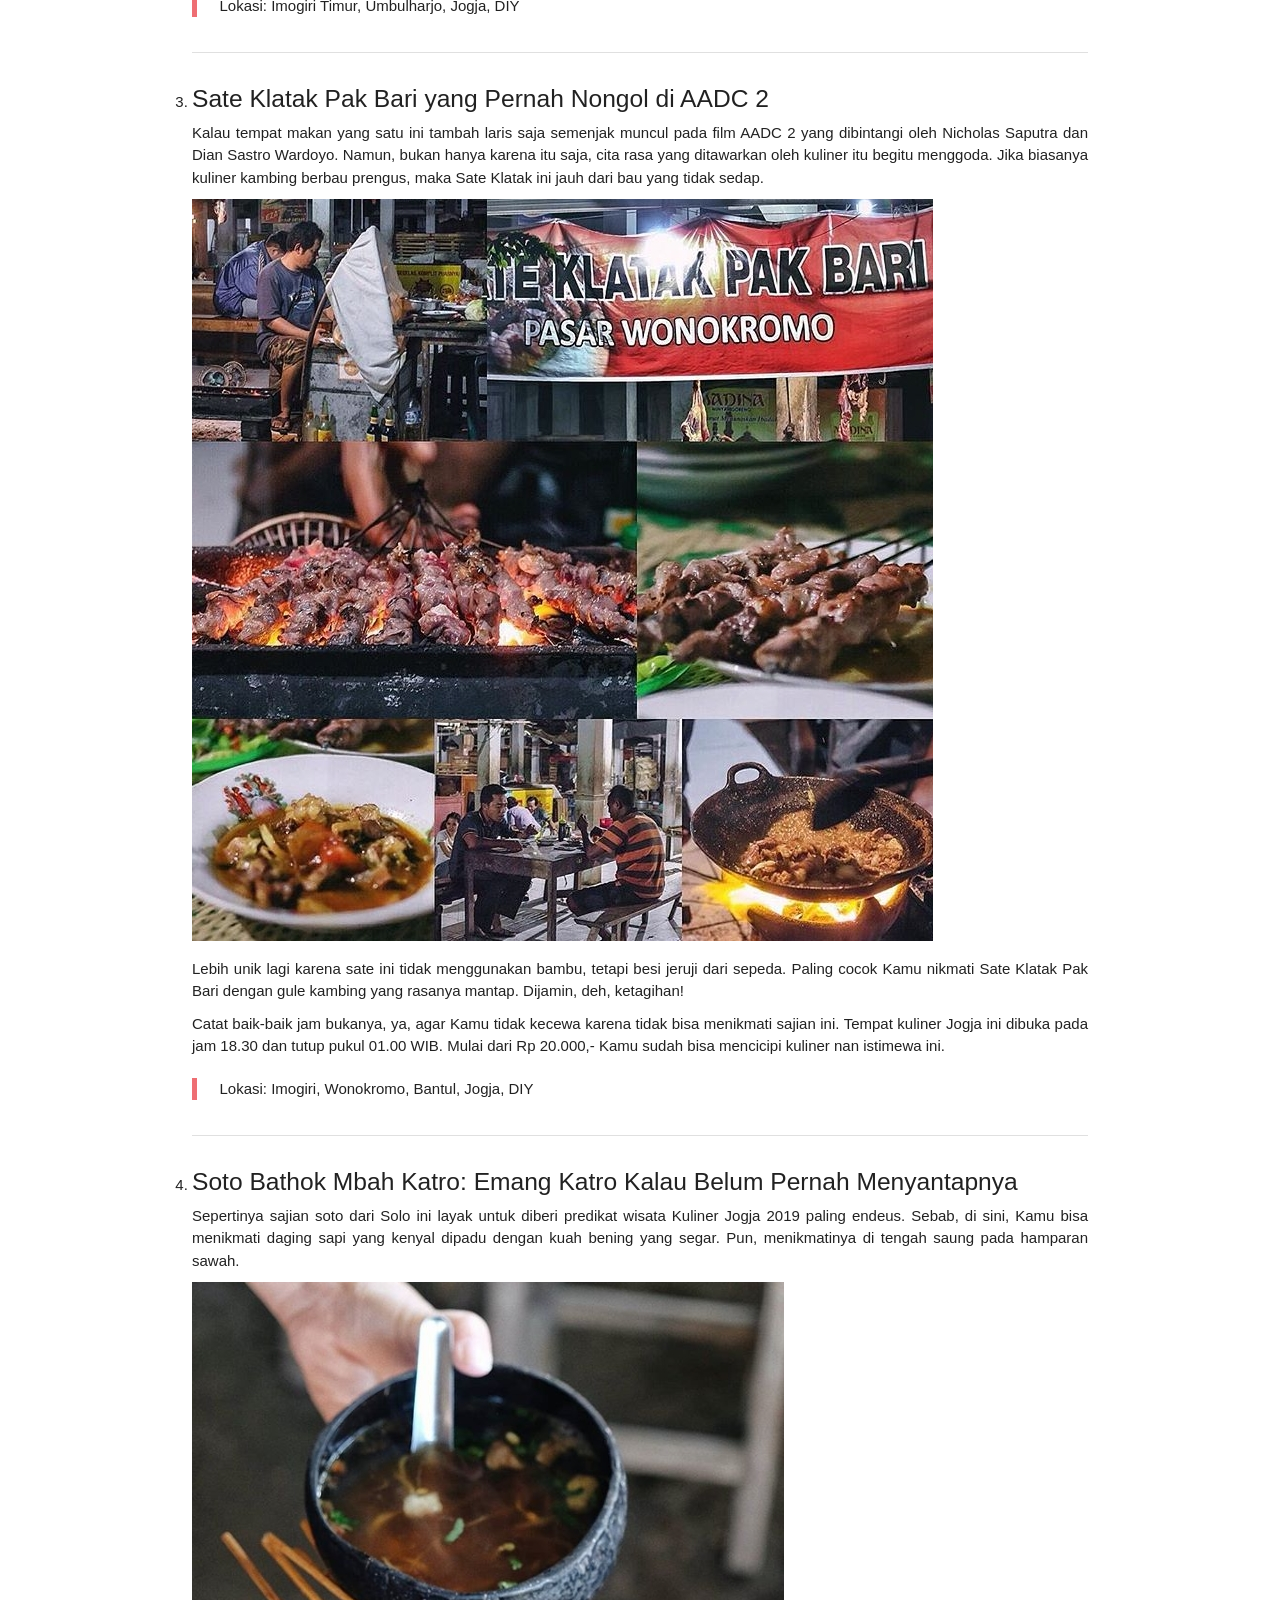
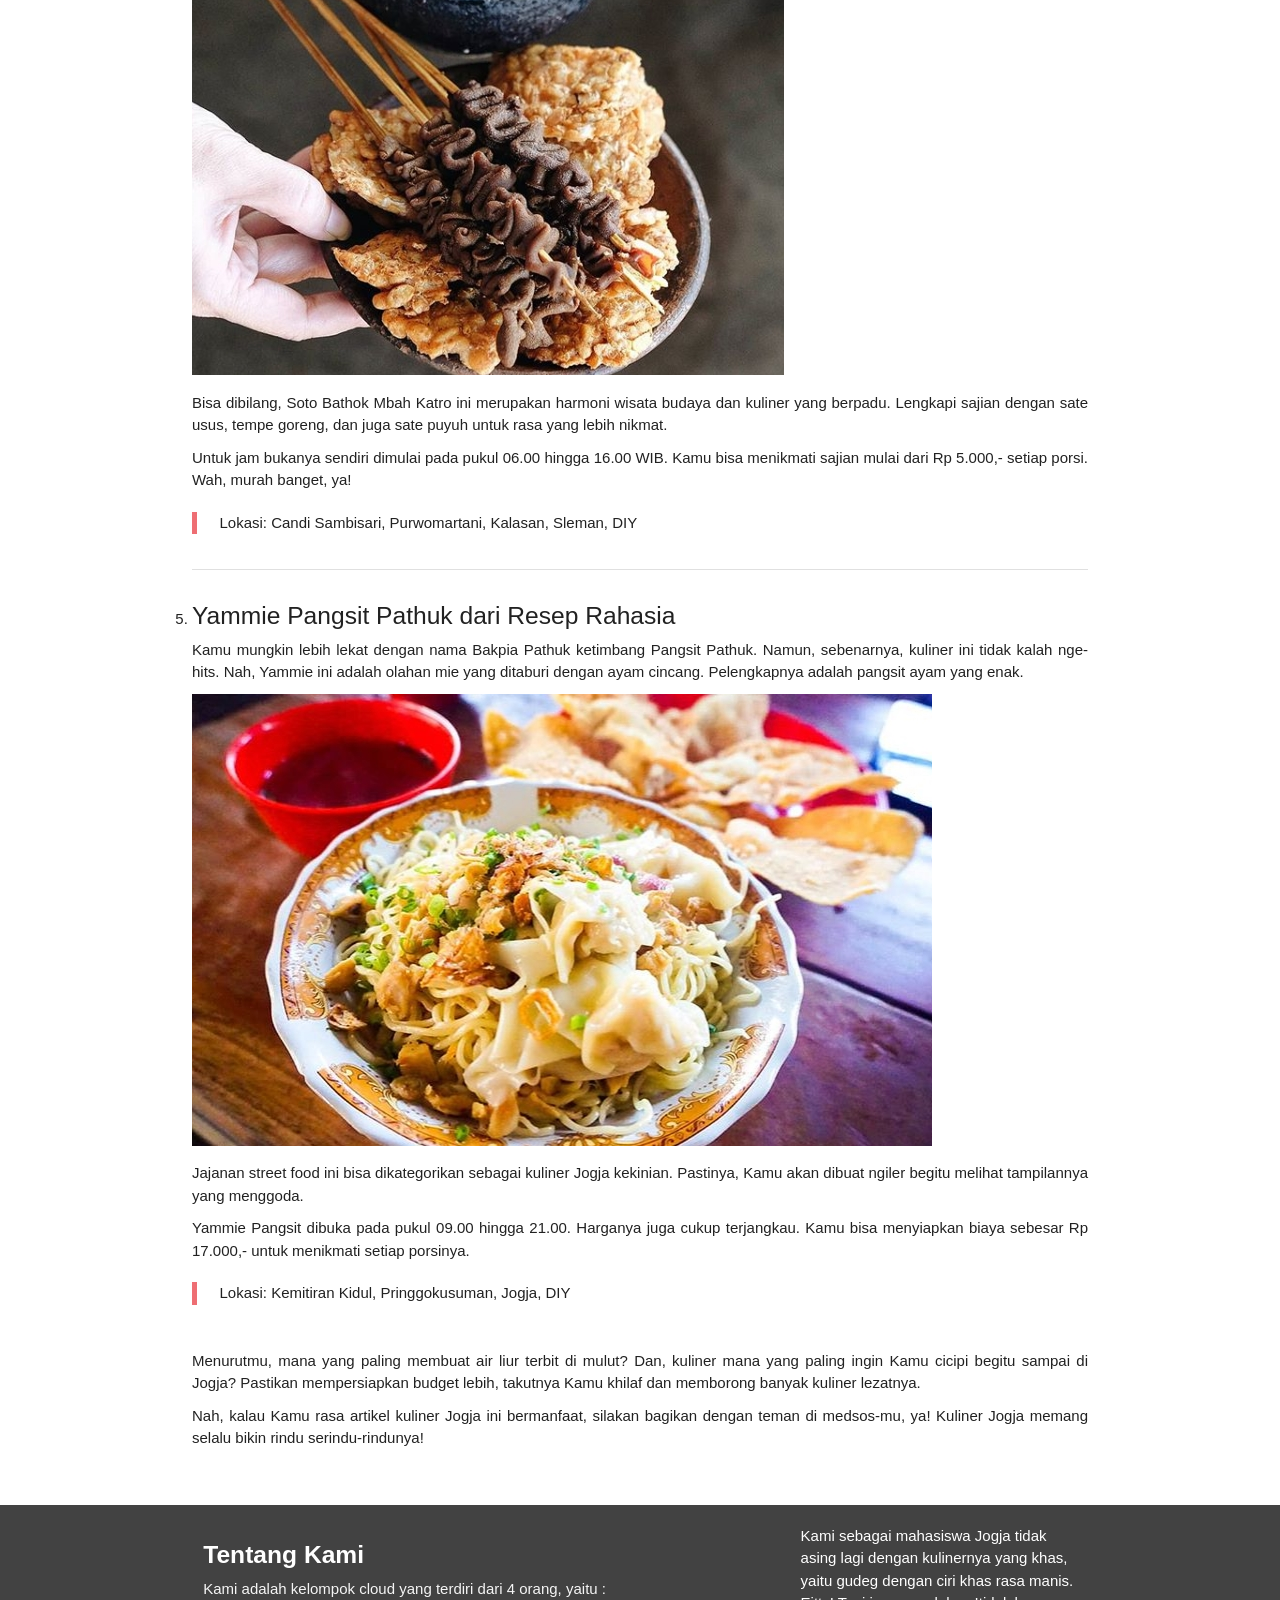
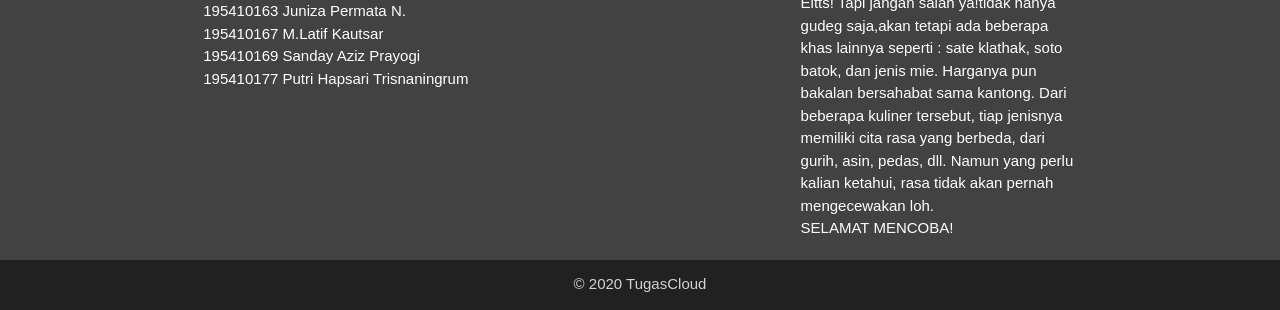
==== commit c7297fa1: "perbaikan contact.php setelah merge" ====
--- a/about.html
+++ b/about.html
@@ -52,13 +52,120 @@
     <main>
         <article>
             <div class="container">
-                <h3>About</h3>
-                <p>Kami sebagai mahasiswa Jogja tidak asing lagi dengan kulinernya yang khas, yaitu gudeg dengan ciri
-                khas rasa manis. Eitts! Tapi jangan salah ya!tidak hanya gudeg saja,akan tetapi ada beberapa 
-                khas lainnya seperti : sate klathak, soto batok, dan jenis mie. Harganya pun bakalan bersahabat sama kantong. 
-                Dari beberapa kuliner tersebut, tiap jenisnya memiliki cita rasa yang berbeda, dari gurih, asin, pedas, dll.
-                Namun yang perlu kalian ketahui, rasa tidak akan pernah mengecewakan loh.</p>
-                <p><b>SELAMAT MENCOBA! :)</b></p>
+                <h3>Kuliner Khas Yogyakarta</h3>
+                <p>Siapa yang tidak tahu kalau Jogja merupakan pusat kebudayaan dan wisata di Tanah Jawa. Berpetualang
+                    di kota ini tidak lengkap rasanya tanpa menjajal kuliner Jogja. Nah, predikat Kota Pelajar yang
+                    tersemat padanya pun ternyata memengaruhi aneka kuliner yang tersedia. Kamu yang pernah menempati
+                    Jogja pasti tidak asing dengan angkringan yang berjejal di kota ini.</p>
+                <p>Hal ini dikarenakan angkringan punya nilai plus berupa harga yang ramah di kantong pelajar dan
+                    mahasiswa. Suasana khas kotanya membuat selalu rindu ingin kembali lagi. Cicipi setiap rasa pada
+                    makanan khas Jogja mulai dari asam, pedas, manis, serta asinnya. Pulihkan rasa rindu pada Kota Gudeg
+                    ini dengan tempat kuliner Yogyakarta yang akan dibahas di bawah!</p>
+
+                <ol type="1">
+                    <li>
+                        <div class="section">
+                            <h5>Gudeg Mbah Lindu yang Selalu Membuat Rindu</h5>
+                            <p>Kalau kuliner yang satu ini memang sudah legendaris. Kamu bayangkan saja, penjualnya
+                                sudah hampir satu abad usianya! Pantas saja rasanya khas Jogja banget. Resep gudegnya
+                                bahkan sudah dibuat oleh Mbah Lindu semenjak remaja.</p>
+                            <img src="image/gudeg.jpg" alt="" class="responsive-img">
+                            <p>Sembari merasakan sensasi landmark Jogja yakni Malioboro, Kamu pun bisa menyuapkan nasi
+                                gudeg di mulut. Jangan heran ya, kalau Kamu dapati antrean yang mengular dan tak kunjung
+                                habis. Memang gudeg ini selalu diburu wisatawan.</p>
+                            <p>Kuliner enak Jogja ini dibuka pada pukul 05.00 hingga 11.00. Untuk masalah harga, seperti
+                                yang sudah dibahas tadi, Jogja selalu menawarkan makanan yang mudah dijangkau. Jadi,
+                                Kamu bisa menikmati gudeg Mbah Lindu hanya dengan Rp 15.000,- saja.</p>
+                            <blockquote>
+                                Lokasi: Sosrowijayan, Sosromenduran, Kecamatan Gedong Tengen, Jogja
+                            </blockquote>
+                        </div>
+                    </li>
+                    <li>
+                        <div class="divider"></div>
+                        <div class="section">
+                            <h5>Mie Ayam Bu Tumini yang Wajib Dijajal Penggila Bakmi CS</h5>
+                            <p>Kamu suka dengan olahan mie? Jika iya, maka kuliner Jogja yang satu ini tak boleh
+                                dilewatkan. Nah, salah satu warung mie ayam yang paling direkomendasikan adalah Mie Ayam
+                                Bu Tumini.</p>
+                            <img src="image/bakmi.jpg" alt="" class="responsive-img">
+                            <p>Yang membuat kuliner ini berbeda dengan jenis kuliner lainnya adalah kuah yang berwarna
+                                cokelat. Serta mie yang kenyal ditemani pula dengan lauk ayam nan menggoda. Kamu juga
+                                bisa memilih ceker untuk melengkapi hidangannya. Paling pas sebagai menu makan siangmu
+                                sembari menikmati suasana Jogja.</p>
+                            <p>Datanglah pada pukul 10.00 sampai 17.00 WIB pada jam buka dari tempat ini. Kalau lebih
+                                pagi atau lebih sore, maka dijamin Kamu gagal merasakan lezatnya mie ayam. Nah, kisaran
+                                harganya juga murah banget, hanya Rp 8.000,- sampai Rp 10.000,-.</p>
+                            <blockquote>
+                                Lokasi: Imogiri Timur, Umbulharjo, Jogja, DIY
+                            </blockquote>
+
+                        </div>
+                    </li>
+                    <li>
+                        <div class="divider"></div>
+                        <div class="section">
+                            <h5>Sate Klatak Pak Bari yang Pernah Nongol di AADC 2</h5>
+                            <p>Kalau tempat makan yang satu ini tambah laris saja semenjak muncul pada film AADC 2 yang
+                                dibintangi oleh Nicholas Saputra dan Dian Sastro Wardoyo. Namun, bukan hanya karena itu
+                                saja, cita rasa yang ditawarkan oleh kuliner itu begitu menggoda. Jika biasanya kuliner
+                                kambing berbau prengus, maka Sate Klatak ini jauh dari bau yang tidak sedap.</p>
+                            <img src="image/sate.jpg" alt="" class="responsive-img">
+                            <p>Lebih unik lagi karena sate ini tidak menggunakan bambu, tetapi besi jeruji dari sepeda.
+                                Paling cocok Kamu nikmati Sate Klatak Pak Bari dengan gule kambing yang rasanya mantap.
+                                Dijamin, deh, ketagihan!</p>
+                            <p>Catat baik-baik jam bukanya, ya, agar Kamu tidak kecewa karena tidak bisa menikmati
+                                sajian ini. Tempat kuliner Jogja ini dibuka pada jam 18.30 dan tutup pukul 01.00 WIB.
+                                Mulai dari Rp 20.000,- Kamu sudah bisa mencicipi kuliner nan istimewa ini.</p>
+                            <blockquote>
+                                Lokasi: Imogiri, Wonokromo, Bantul, Jogja, DIY
+                            </blockquote>
+                        </div>
+                    </li>
+                    <li>
+
+                        <div class="divider"></div>
+                        <div class="section">
+                            <h5>Soto Bathok Mbah Katro: Emang Katro Kalau Belum Pernah Menyantapnya</h5>
+                            <p>Sepertinya sajian soto dari Solo ini layak untuk diberi predikat wisata Kuliner Jogja
+                                2019 paling endeus. Sebab, di sini, Kamu bisa menikmati daging sapi yang kenyal dipadu
+                                dengan kuah bening yang segar. Pun, menikmatinya di tengah saung pada hamparan sawah.
+                            </p>
+                            <img src="image/soto.jpg" alt="" class="responsive-img">
+                            <p>Bisa dibilang, Soto Bathok Mbah Katro ini merupakan harmoni wisata budaya dan kuliner
+                                yang berpadu. Lengkapi sajian dengan sate usus, tempe goreng, dan juga sate puyuh untuk
+                                rasa yang lebih nikmat.</p>
+                            <p>Untuk jam bukanya sendiri dimulai pada pukul 06.00 hingga 16.00 WIB. Kamu bisa menikmati
+                                sajian mulai dari Rp 5.000,- setiap porsi. Wah, murah banget, ya!</p>
+                            <blockquote>
+                                Lokasi: Candi Sambisari, Purwomartani, Kalasan, Sleman, DIY
+                            </blockquote>
+                        </div>
+                    </li>
+                    <li>
+                        <div class="divider"></div>
+                        <div class="section">
+                            <h5>Yammie Pangsit Pathuk dari Resep Rahasia</h5>
+                            <p>Kamu mungkin lebih lekat dengan nama Bakpia Pathuk ketimbang Pangsit Pathuk. Namun,
+                                sebenarnya, kuliner ini tidak kalah nge-hits. Nah, Yammie ini adalah olahan mie yang
+                                ditaburi dengan ayam cincang. Pelengkapnya adalah pangsit ayam yang enak.</p>
+                            <img src="image/pangsit.jpg" alt="" class="responsive-img">
+                            <p>Jajanan street food ini bisa dikategorikan sebagai kuliner Jogja kekinian. Pastinya, Kamu
+                                akan dibuat ngiler begitu melihat tampilannya yang menggoda.</p>
+                            <p>Yammie Pangsit dibuka pada pukul 09.00 hingga 21.00. Harganya juga cukup terjangkau. Kamu
+                                bisa menyiapkan biaya sebesar Rp 17.000,- untuk menikmati setiap porsinya.</p>
+                            <blockquote>
+                                Lokasi: Kemitiran Kidul, Pringgokusuman, Jogja, DIY
+                            </blockquote>
+                        </div>
+                    </li>
+                </ol>
+                <p>Menurutmu, mana yang paling membuat air liur terbit di mulut? Dan, kuliner mana yang paling ingin
+                    Kamu cicipi begitu sampai di Jogja? Pastikan mempersiapkan budget lebih, takutnya Kamu khilaf dan
+                    memborong banyak kuliner lezatnya.</p>
+                <p>Nah, kalau Kamu rasa artikel kuliner Jogja ini bermanfaat, silakan bagikan dengan teman di medsos-mu,
+                    ya! Kuliner Jogja memang selalu bikin rindu serindu-rindunya!</p>
+
 
             </div>
         </article>
@@ -69,13 +176,18 @@
                 <div class="col l6 s12">
                     <h5 class="white-text"><b>Tentang Kami</b></h5>
                     <p class="grey-text text-lighten-4">Kami adalah kelompok cloud yang terdiri dari 4 orang, yaitu : </p>
-                    <p>195410163 Juniza Permata N.</p>
-                    <p>195410167 M.Latif Kautsar</p>
-                    <p>195410169 Sanday Aziz Prayogi</p>
-                    <p>195410177 Putri Hapsari Trisnaningrum</p>
+					<p>195410163 Juniza Permata N.</p>
+					<p>195410167 M.Latif Kautsar</p>
+					<p>195410169 Sanday Aziz Prayogi</p>
+					<p>195410177 Putri Hapsari Trisnaningrum</p>
                 </div>
                 <div class="col l4 offset-l2 s12">
-                
+				<p>Kami sebagai mahasiswa Jogja tidak asing lagi dengan kulinernya yang khas, yaitu gudeg dengan ciri
+				khas rasa manis. Eitts! Tapi jangan salah ya!tidak hanya gudeg saja,akan tetapi ada beberapa 
+				khas lainnya seperti : sate klathak, soto batok, dan jenis mie. Harganya pun bakalan bersahabat sama kantong. 
+				Dari beberapa kuliner tersebut, tiap jenisnya memiliki cita rasa yang berbeda, dari gurih, asin, pedas, dll.
+				Namun yang perlu kalian ketahui, rasa tidak akan pernah mengecewakan loh.</p>
+				<p>SELAMAT MENCOBA!</p>
                 </div>
             </div>
         </div>
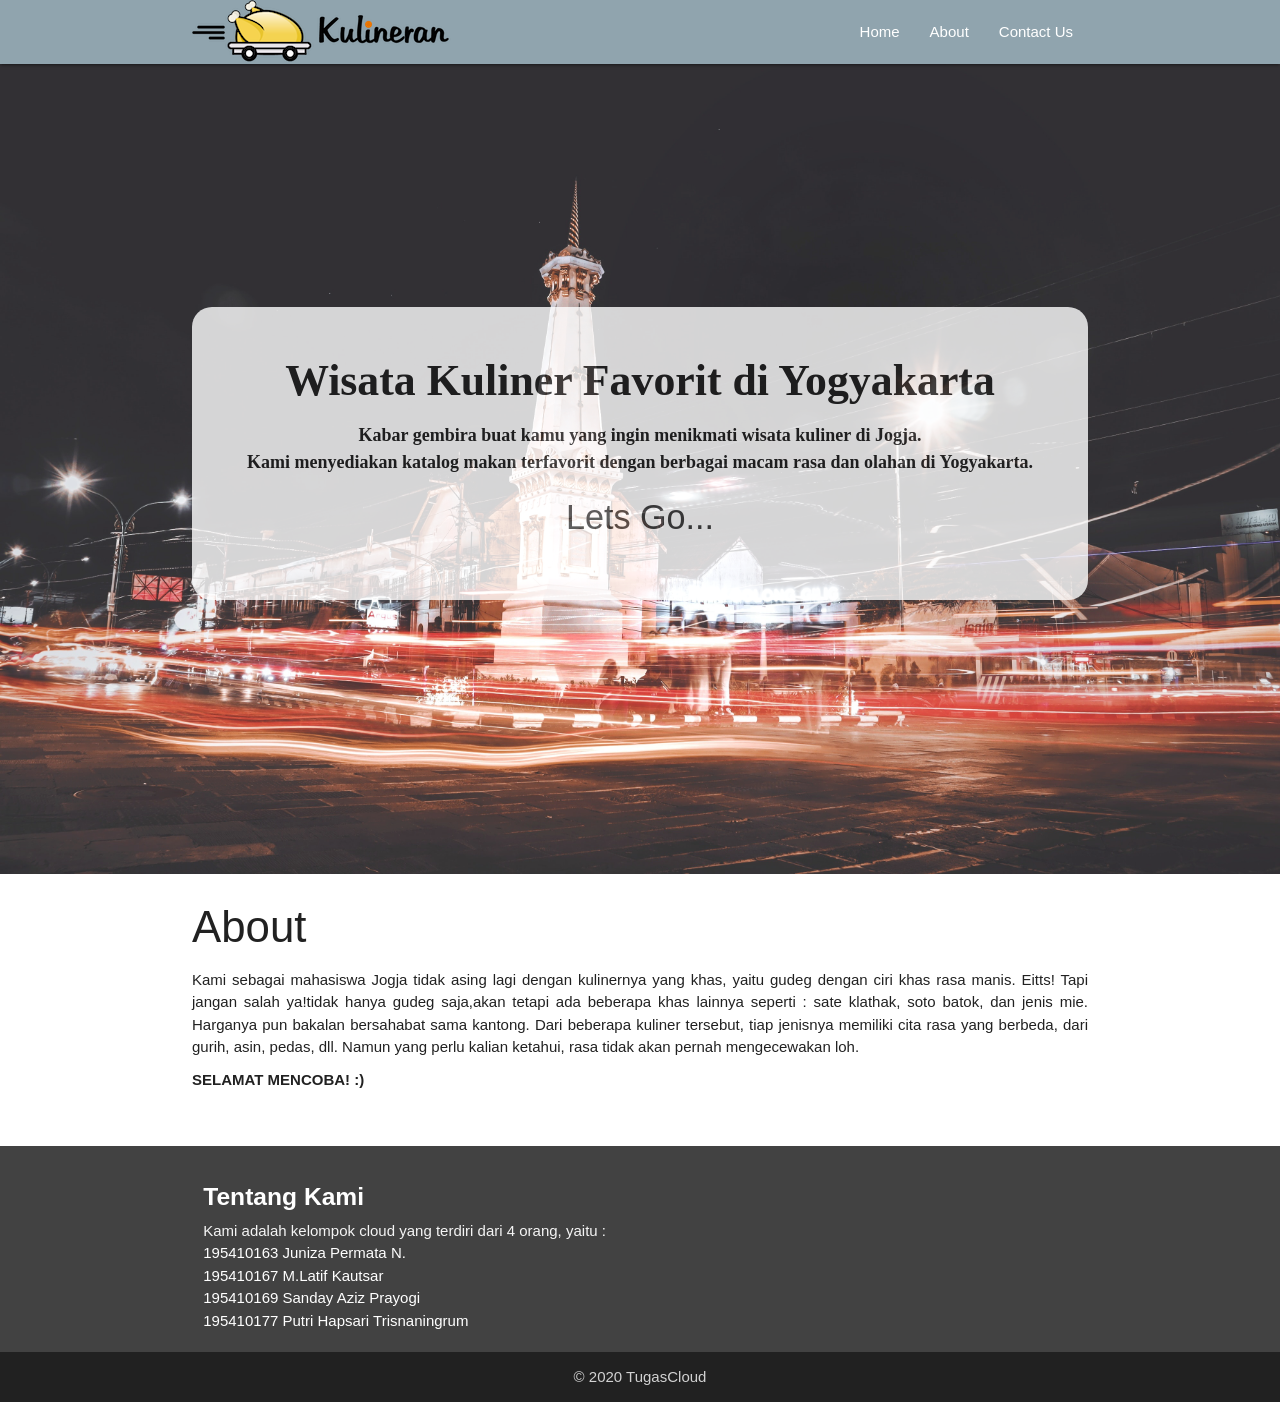
==== commit 8478cf88: "Merge pull request #1 from M-Latif-Kautsar/master Master" ====
--- a/about.html
+++ b/about.html
@@ -52,120 +52,13 @@
     <main>
         <article>
             <div class="container">
-                <h3>Kuliner Khas Yogyakarta</h3>
-                <p>Siapa yang tidak tahu kalau Jogja merupakan pusat kebudayaan dan wisata di Tanah Jawa. Berpetualang
-                    di kota ini tidak lengkap rasanya tanpa menjajal kuliner Jogja. Nah, predikat Kota Pelajar yang
-                    tersemat padanya pun ternyata memengaruhi aneka kuliner yang tersedia. Kamu yang pernah menempati
-                    Jogja pasti tidak asing dengan angkringan yang berjejal di kota ini.</p>
-                <p>Hal ini dikarenakan angkringan punya nilai plus berupa harga yang ramah di kantong pelajar dan
-                    mahasiswa. Suasana khas kotanya membuat selalu rindu ingin kembali lagi. Cicipi setiap rasa pada
-                    makanan khas Jogja mulai dari asam, pedas, manis, serta asinnya. Pulihkan rasa rindu pada Kota Gudeg
-                    ini dengan tempat kuliner Yogyakarta yang akan dibahas di bawah!</p>
-
-                <ol type="1">
-                    <li>
-                        <div class="section">
-                            <h5>Gudeg Mbah Lindu yang Selalu Membuat Rindu</h5>
-                            <p>Kalau kuliner yang satu ini memang sudah legendaris. Kamu bayangkan saja, penjualnya
-                                sudah hampir satu abad usianya! Pantas saja rasanya khas Jogja banget. Resep gudegnya
-                                bahkan sudah dibuat oleh Mbah Lindu semenjak remaja.</p>
-                            <img src="image/gudeg.jpg" alt="" class="responsive-img">
-                            <p>Sembari merasakan sensasi landmark Jogja yakni Malioboro, Kamu pun bisa menyuapkan nasi
-                                gudeg di mulut. Jangan heran ya, kalau Kamu dapati antrean yang mengular dan tak kunjung
-                                habis. Memang gudeg ini selalu diburu wisatawan.</p>
-                            <p>Kuliner enak Jogja ini dibuka pada pukul 05.00 hingga 11.00. Untuk masalah harga, seperti
-                                yang sudah dibahas tadi, Jogja selalu menawarkan makanan yang mudah dijangkau. Jadi,
-                                Kamu bisa menikmati gudeg Mbah Lindu hanya dengan Rp 15.000,- saja.</p>
-                            <blockquote>
-                                Lokasi: Sosrowijayan, Sosromenduran, Kecamatan Gedong Tengen, Jogja
-                            </blockquote>
-                        </div>
-                    </li>
-                    <li>
-                        <div class="divider"></div>
-                        <div class="section">
-                            <h5>Mie Ayam Bu Tumini yang Wajib Dijajal Penggila Bakmi CS</h5>
-                            <p>Kamu suka dengan olahan mie? Jika iya, maka kuliner Jogja yang satu ini tak boleh
-                                dilewatkan. Nah, salah satu warung mie ayam yang paling direkomendasikan adalah Mie Ayam
-                                Bu Tumini.</p>
-                            <img src="image/bakmi.jpg" alt="" class="responsive-img">
-                            <p>Yang membuat kuliner ini berbeda dengan jenis kuliner lainnya adalah kuah yang berwarna
-                                cokelat. Serta mie yang kenyal ditemani pula dengan lauk ayam nan menggoda. Kamu juga
-                                bisa memilih ceker untuk melengkapi hidangannya. Paling pas sebagai menu makan siangmu
-                                sembari menikmati suasana Jogja.</p>
-                            <p>Datanglah pada pukul 10.00 sampai 17.00 WIB pada jam buka dari tempat ini. Kalau lebih
-                                pagi atau lebih sore, maka dijamin Kamu gagal merasakan lezatnya mie ayam. Nah, kisaran
-                                harganya juga murah banget, hanya Rp 8.000,- sampai Rp 10.000,-.</p>
-                            <blockquote>
-                                Lokasi: Imogiri Timur, Umbulharjo, Jogja, DIY
-                            </blockquote>
-
-                        </div>
-                    </li>
-                    <li>
-                        <div class="divider"></div>
-                        <div class="section">
-                            <h5>Sate Klatak Pak Bari yang Pernah Nongol di AADC 2</h5>
-                            <p>Kalau tempat makan yang satu ini tambah laris saja semenjak muncul pada film AADC 2 yang
-                                dibintangi oleh Nicholas Saputra dan Dian Sastro Wardoyo. Namun, bukan hanya karena itu
-                                saja, cita rasa yang ditawarkan oleh kuliner itu begitu menggoda. Jika biasanya kuliner
-                                kambing berbau prengus, maka Sate Klatak ini jauh dari bau yang tidak sedap.</p>
-                            <img src="image/sate.jpg" alt="" class="responsive-img">
-                            <p>Lebih unik lagi karena sate ini tidak menggunakan bambu, tetapi besi jeruji dari sepeda.
-                                Paling cocok Kamu nikmati Sate Klatak Pak Bari dengan gule kambing yang rasanya mantap.
-                                Dijamin, deh, ketagihan!</p>
-                            <p>Catat baik-baik jam bukanya, ya, agar Kamu tidak kecewa karena tidak bisa menikmati
-                                sajian ini. Tempat kuliner Jogja ini dibuka pada jam 18.30 dan tutup pukul 01.00 WIB.
-                                Mulai dari Rp 20.000,- Kamu sudah bisa mencicipi kuliner nan istimewa ini.</p>
-                            <blockquote>
-                                Lokasi: Imogiri, Wonokromo, Bantul, Jogja, DIY
-                            </blockquote>
-                        </div>
-                    </li>
-                    <li>
-
-                        <div class="divider"></div>
-                        <div class="section">
-                            <h5>Soto Bathok Mbah Katro: Emang Katro Kalau Belum Pernah Menyantapnya</h5>
-                            <p>Sepertinya sajian soto dari Solo ini layak untuk diberi predikat wisata Kuliner Jogja
-                                2019 paling endeus. Sebab, di sini, Kamu bisa menikmati daging sapi yang kenyal dipadu
-                                dengan kuah bening yang segar. Pun, menikmatinya di tengah saung pada hamparan sawah.
-                            </p>
-                            <img src="image/soto.jpg" alt="" class="responsive-img">
-                            <p>Bisa dibilang, Soto Bathok Mbah Katro ini merupakan harmoni wisata budaya dan kuliner
-                                yang berpadu. Lengkapi sajian dengan sate usus, tempe goreng, dan juga sate puyuh untuk
-                                rasa yang lebih nikmat.</p>
-                            <p>Untuk jam bukanya sendiri dimulai pada pukul 06.00 hingga 16.00 WIB. Kamu bisa menikmati
-                                sajian mulai dari Rp 5.000,- setiap porsi. Wah, murah banget, ya!</p>
-                            <blockquote>
-                                Lokasi: Candi Sambisari, Purwomartani, Kalasan, Sleman, DIY
-                            </blockquote>
-                        </div>
-                    </li>
-                    <li>
-                        <div class="divider"></div>
-                        <div class="section">
-                            <h5>Yammie Pangsit Pathuk dari Resep Rahasia</h5>
-                            <p>Kamu mungkin lebih lekat dengan nama Bakpia Pathuk ketimbang Pangsit Pathuk. Namun,
-                                sebenarnya, kuliner ini tidak kalah nge-hits. Nah, Yammie ini adalah olahan mie yang
-                                ditaburi dengan ayam cincang. Pelengkapnya adalah pangsit ayam yang enak.</p>
-                            <img src="image/pangsit.jpg" alt="" class="responsive-img">
-                            <p>Jajanan street food ini bisa dikategorikan sebagai kuliner Jogja kekinian. Pastinya, Kamu
-                                akan dibuat ngiler begitu melihat tampilannya yang menggoda.</p>
-                            <p>Yammie Pangsit dibuka pada pukul 09.00 hingga 21.00. Harganya juga cukup terjangkau. Kamu
-                                bisa menyiapkan biaya sebesar Rp 17.000,- untuk menikmati setiap porsinya.</p>
-                            <blockquote>
-                                Lokasi: Kemitiran Kidul, Pringgokusuman, Jogja, DIY
-                            </blockquote>
-                        </div>
-                    </li>
-                </ol>
-                <p>Menurutmu, mana yang paling membuat air liur terbit di mulut? Dan, kuliner mana yang paling ingin
-                    Kamu cicipi begitu sampai di Jogja? Pastikan mempersiapkan budget lebih, takutnya Kamu khilaf dan
-                    memborong banyak kuliner lezatnya.</p>
-                <p>Nah, kalau Kamu rasa artikel kuliner Jogja ini bermanfaat, silakan bagikan dengan teman di medsos-mu,
-                    ya! Kuliner Jogja memang selalu bikin rindu serindu-rindunya!</p>
-
+                <h3>About</h3>
+                <p>Kami sebagai mahasiswa Jogja tidak asing lagi dengan kulinernya yang khas, yaitu gudeg dengan ciri
+                khas rasa manis. Eitts! Tapi jangan salah ya!tidak hanya gudeg saja,akan tetapi ada beberapa 
+                khas lainnya seperti : sate klathak, soto batok, dan jenis mie. Harganya pun bakalan bersahabat sama kantong. 
+                Dari beberapa kuliner tersebut, tiap jenisnya memiliki cita rasa yang berbeda, dari gurih, asin, pedas, dll.
+                Namun yang perlu kalian ketahui, rasa tidak akan pernah mengecewakan loh.</p>
+                <p><b>SELAMAT MENCOBA! :)</b></p>
 
             </div>
         </article>
@@ -176,18 +69,13 @@
                 <div class="col l6 s12">
                     <h5 class="white-text"><b>Tentang Kami</b></h5>
                     <p class="grey-text text-lighten-4">Kami adalah kelompok cloud yang terdiri dari 4 orang, yaitu : </p>
-					<p>195410163 Juniza Permata N.</p>
-					<p>195410167 M.Latif Kautsar</p>
-					<p>195410169 Sanday Aziz Prayogi</p>
-					<p>195410177 Putri Hapsari Trisnaningrum</p>
+                    <p>195410163 Juniza Permata N.</p>
+                    <p>195410167 M.Latif Kautsar</p>
+                    <p>195410169 Sanday Aziz Prayogi</p>
+                    <p>195410177 Putri Hapsari Trisnaningrum</p>
                 </div>
                 <div class="col l4 offset-l2 s12">
-				<p>Kami sebagai mahasiswa Jogja tidak asing lagi dengan kulinernya yang khas, yaitu gudeg dengan ciri
-				khas rasa manis. Eitts! Tapi jangan salah ya!tidak hanya gudeg saja,akan tetapi ada beberapa 
-				khas lainnya seperti : sate klathak, soto batok, dan jenis mie. Harganya pun bakalan bersahabat sama kantong. 
-				Dari beberapa kuliner tersebut, tiap jenisnya memiliki cita rasa yang berbeda, dari gurih, asin, pedas, dll.
-				Namun yang perlu kalian ketahui, rasa tidak akan pernah mengecewakan loh.</p>
-				<p>SELAMAT MENCOBA!</p>
+                
                 </div>
             </div>
         </div>
